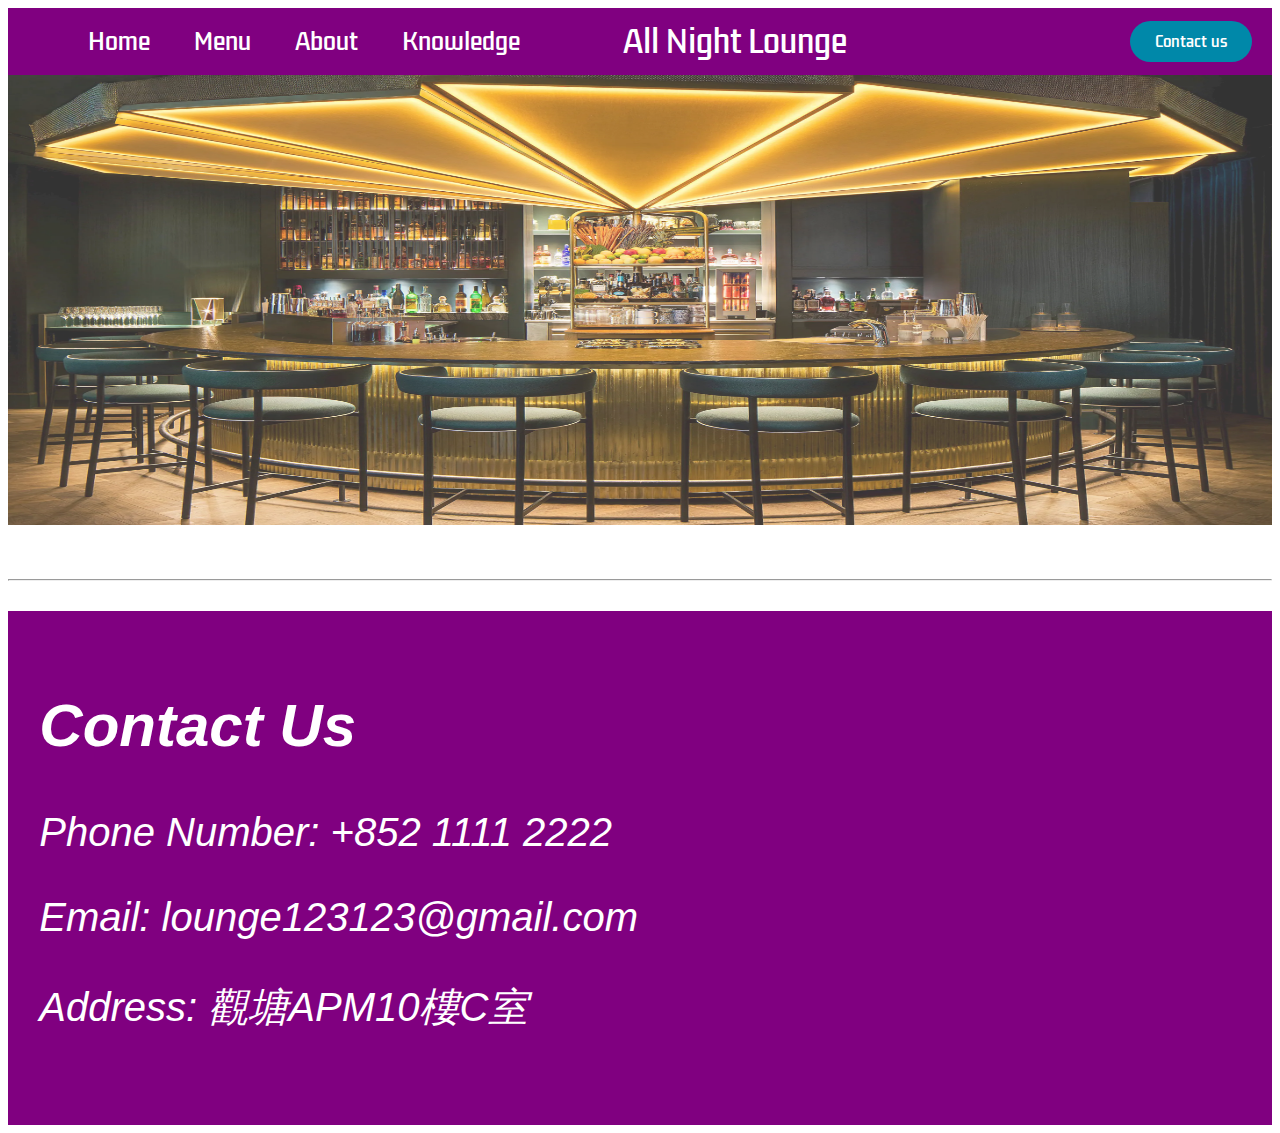
==== About.html @ 904f22da "menu page testing" ====
<!DOCTYPE html>
<html lang="en">
  <head>
    <meta charset="UTF-8" />
    <meta http-equiv="X-UA-Compatible" content="IE=edge" />
    <meta name="viewport" content="width=device-width, initial-scale=1.0" />
    <title>All night lounge</title>
    <link rel="stylesheet" href="style.css" />
  </head>

  <body class="main-layout">
    <!-- Navbar -->
    <header>
      <nav id="ReturnToTop">
        <ul class="nav_link">
          <li><a href="index.html">Home</a></li>
          <li><a href="menu.html">Menu</a></li>
          <li><a href="About.html">About</a></li>
          <li><a href="knowledge.html">Knowledge</a></li>
        </ul>
      </nav>

      <a class="name" href="index.html">All Night Lounge</a>
      <a class="btn" href="#contact"><button>Contact us</button></a>
    </header>
    <!-- Title -->
    <main>
        <button type="button" class="topButton"><a href="#ReturnToTop">Back to top</a></button>
        <div class='jumbotro'>
            <div transform: translate3d(0px, 359.5px, 0px); background: url('lounge.webp'); opacity: 1;>
                <img alt='lounge' id='onepic' src="louge.webp" width="100%" height="100%" />
            </div>
        </div>
    </main>
    <hr class='hr1'>
  </body>
  <!-- Contact Us -->
  <footer class="contactUs">
    <div class="contact" id="contact">
      <div class="contactInfo">
        <h2>Contact Us</h2>
        <p>Phone Number: +852 1111 2222</p>
        <p>Email: lounge123123@gmail.com</p>
        <p>Address: 觀塘APM10樓C室</p>
      </div>
      <div class="map">
        <iframe
          src="https://www.google.com/maps/embed?pb=!1m18!1m12!1m3!1d7382.169802603218!2d114.22345111855562!3d22.3126286170932!2m3!1f0!2f0!3f0!3m2!1i1024!2i768!4f13.1!3m3!1m2!1s0x3404014f93f2b10f%3A0xf5e1a2461194aa9a!2sAPM!5e0!3m2!1szh-TW!2shk!4v1654232585144!5m2!1szh-TW!2shk"
          width="600"
          height="450"
          style="border: 0"
          allowfullscreen=""
          loading="lazy"
          referrerpolicy="no-referrer-when-downgrade"
        ></iframe>
      </div>
    </div>
  </footer>
</html>
---- style.css ----
/* contactUS style */
@import url("https://fonts.googleapis.com/css2?family=Kdam+Thmor+Pro&display=swap");
.contactUs {
  background-color: purple;
}
.contact {
  padding: 30px;
  display: flex;
  justify-content: space-around;
}
.contactInfo {
  font-size: 40px;
  font-family: "Trebuchet MS", "Lucida Sans Unicode", "Lucida Grande",
    "Lucida Sans", Arial, sans-serif;
  font-style: oblique;
  color: white;
}
/* mo */
li,
a,
button {
  font-family: "Kdam Thmor Pro", sans-serif;
  font-size: larger;
  color: white;
  text-decoration: none;
}
header {
  display: flex;
  justify-content: space-between;
  align-items: center;
  background-color: purple;
  padding: 0 20px;
}
.nav_link {
  list-style: none;
}
.nav_link li {
  display: inline-block;
  padding: 0px 20px;
}
.nav_link li a {
  transition: all 0.3s ease 0s;
}
.nav_link li a:hover {
  color: green;
}
button {
  padding: 9px 25px;
  background-color: rgba(0, 136, 169, 1);
  border: none;
  border-radius: 50px;
  font-size: 15px;
  cursor: pointer;

  transition: all 0.3s ease 0s;
}
button:hover {
  background-color: rgba(0, 136, 169, 0.8);
}
.name {
  font-size: 30px;
  margin-right: 200px;
}
.name:hover {
  color: green;
}
#onepic {
  opacity: 0.8;
  height: 450px;
}
#twopic {
  width: 700px;
  height: 500px;
}
.collection {
  text-align: center;
  font-family: "Kdam Thmor Pro", sans-serif;
  font-size: 50px;
}
.hr1 {
  margin-top: 50px;
  margin-bottom: 30px;
}
.hr2 {
  margin-top: 30px;
}
.intro {
  display: flex;
  justify-content: space-between;
  align-items: center;
}
.intro p {
  margin: 70px;
  line-height: 3em;
  font-weight: 100px;
  font-size: 15px;
}
.key {
  font-size: 50px;
  font-weight: 200px;
}
.btn2 {
  position: absolute;
  right: 350px;
  top: 1050px;
}
.topButton {
  position: fixed;
  top: 880px;
  left: 1750px;
}
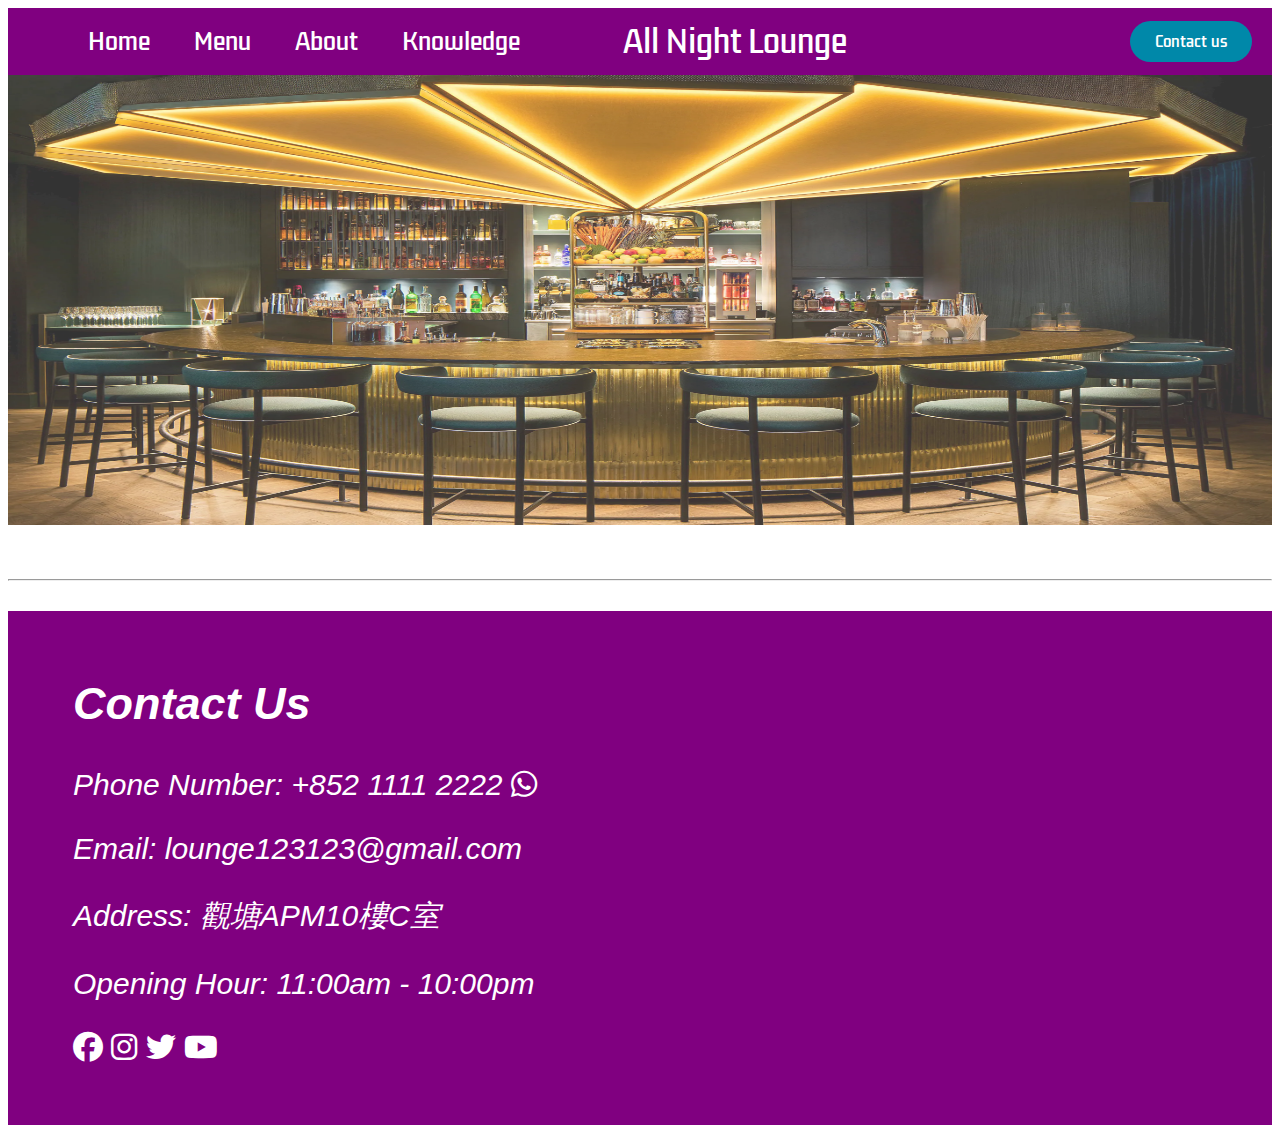
==== commit 67c0e52c: "font anwsome" ====
--- a/About.html
+++ b/About.html
@@ -6,6 +6,8 @@
     <meta name="viewport" content="width=device-width, initial-scale=1.0" />
     <title>All night lounge</title>
     <link rel="stylesheet" href="style.css" />
+    <link rel="stylesheet" 
+href="https://cdnjs.cloudflare.com/ajax/libs/font-awesome/6.1.1/css/all.min.css">
   </head>
 
   <body class="main-layout">
@@ -38,10 +40,15 @@
   <footer class="contactUs">
     <div class="contact" id="contact">
       <div class="contactInfo">
-        <h2>Contact Us</h2>
-        <p>Phone Number: +852 1111 2222</p>
-        <p>Email: lounge123123@gmail.com</p>
-        <p>Address: 觀塘APM10樓C室</p>
+            <h2>Contact Us</h2>
+            <p>Phone Number: +852 1111 2222 <i class="fa-brands fa-whatsapp"></i></p>
+            <p>Email: lounge123123@gmail.com</p>
+            <p>Address: 觀塘APM10樓C室</p>
+            <p>Opening Hour: 11:00am - 10:00pm</p>
+            <i class="fa-brands fa-facebook"></i>
+            <i class="fa-brands fa-instagram"></i>
+            <i class="fa-brands fa-twitter"></i>
+            <i class="fa-brands fa-youtube"></i>
       </div>
       <div class="map">
         <iframe
--- a/style.css
+++ b/style.css
@@ -9,7 +9,7 @@
   justify-content: space-around;
 }
 .contactInfo {
-  font-size: 40px;
+  font-size: 30px;
   font-family: "Trebuchet MS", "Lucida Sans Unicode", "Lucida Grande",
     "Lucida Sans", Arial, sans-serif;
   font-style: oblique;
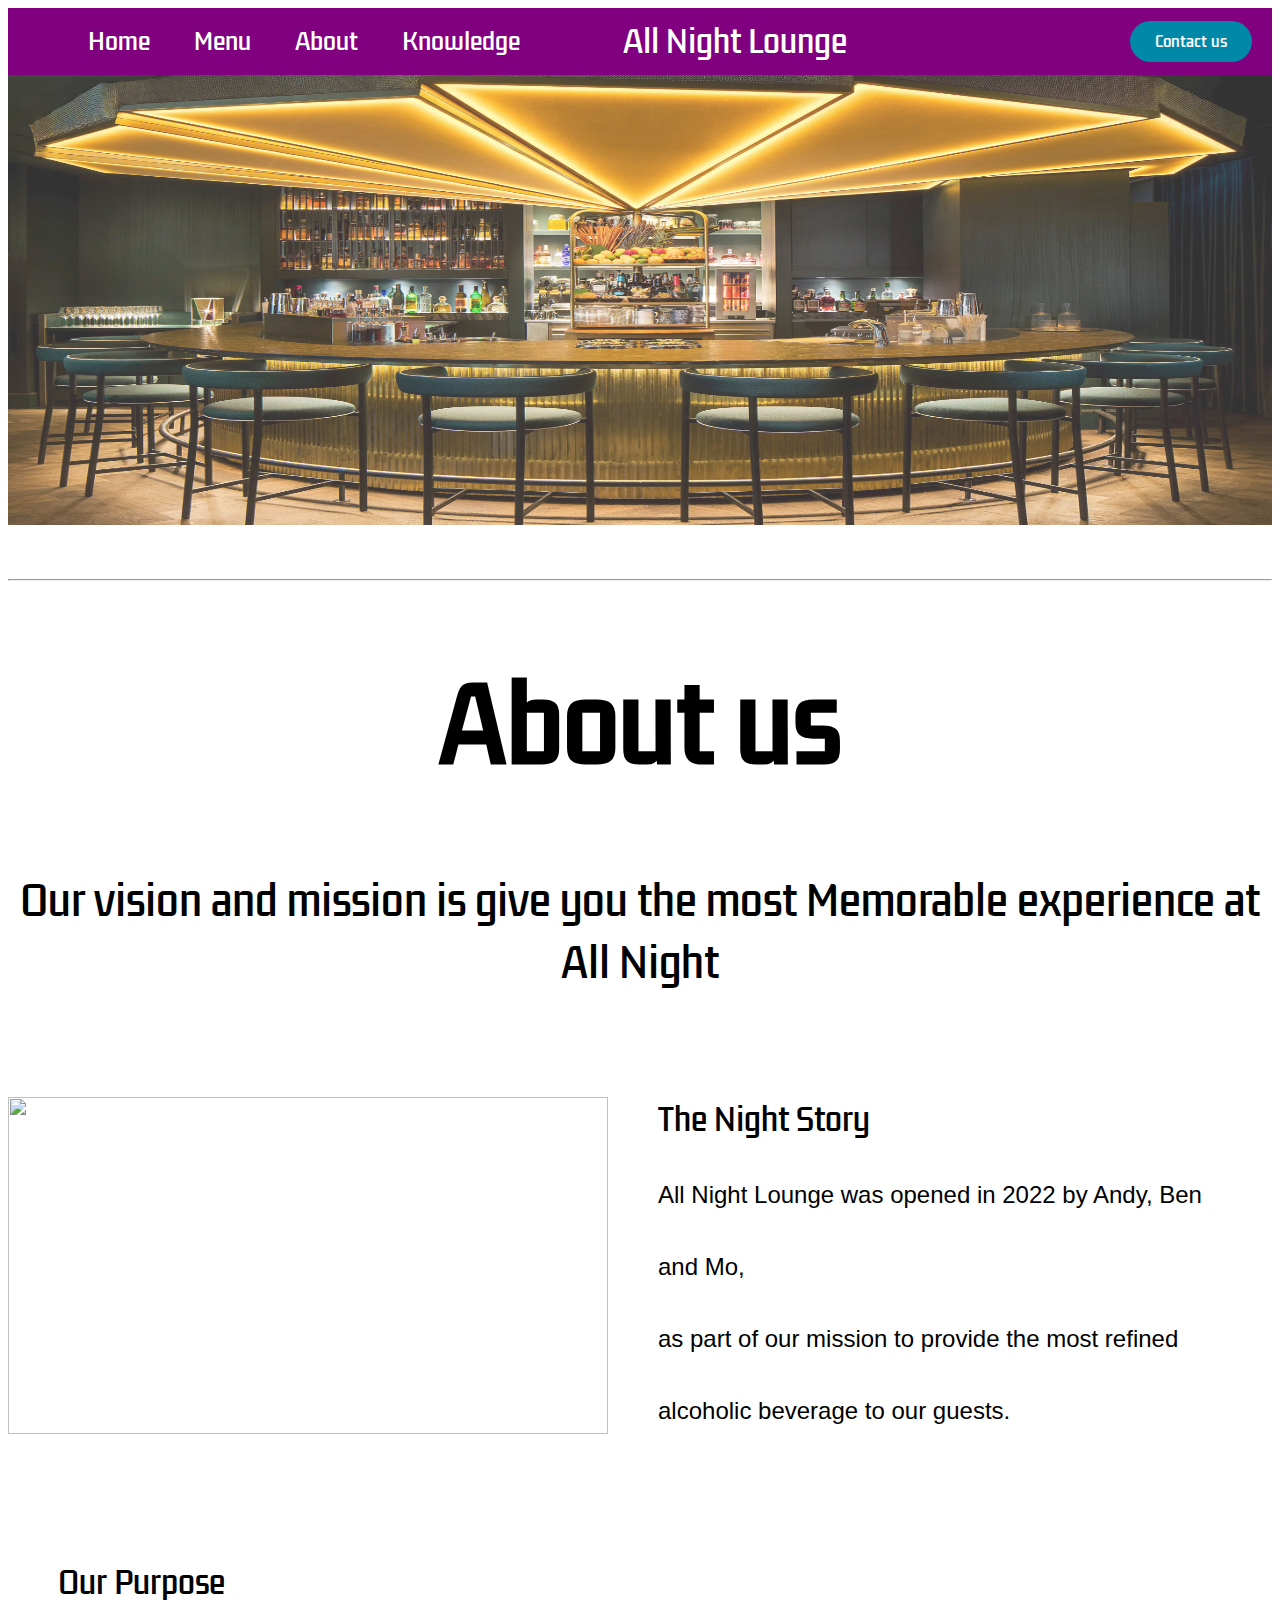
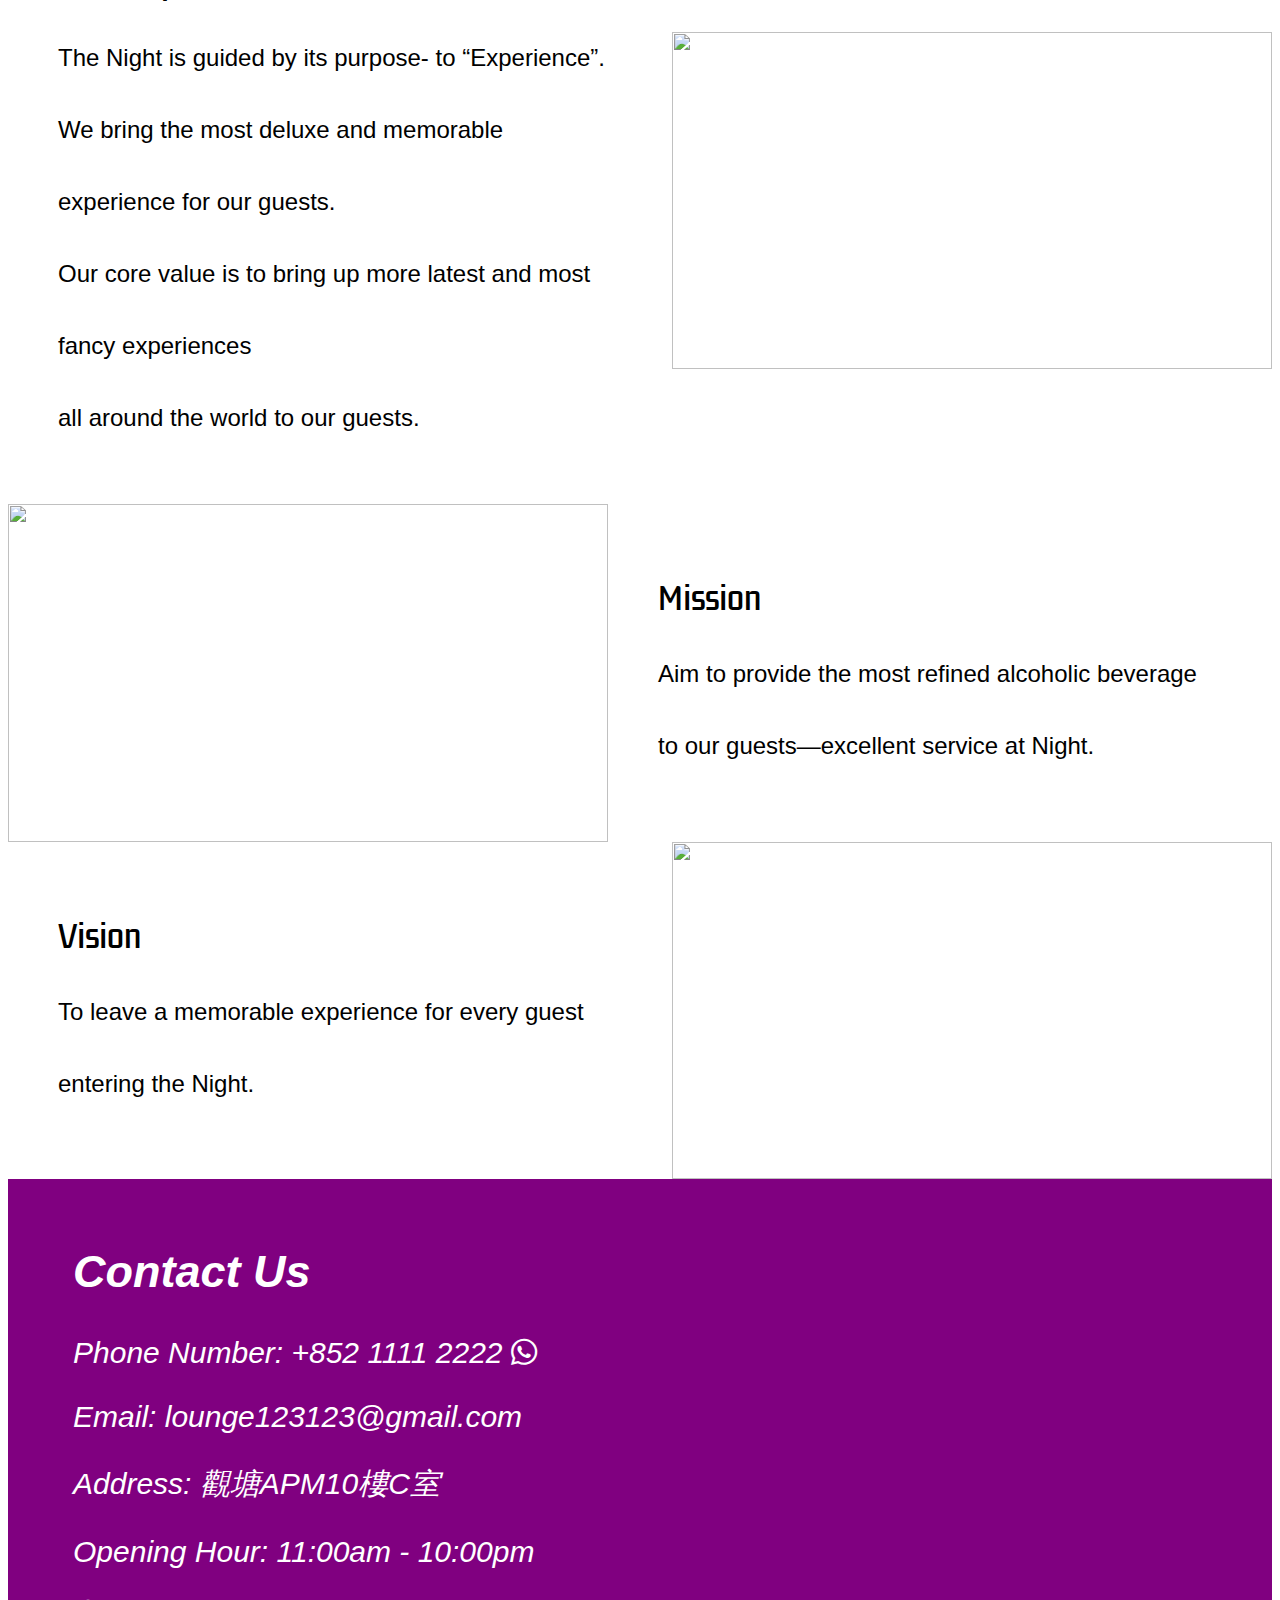
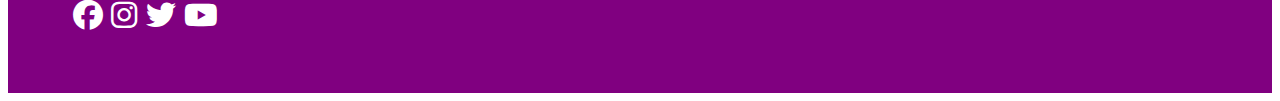
==== commit ee1e185d: "add about us" ====
--- a/About.html
+++ b/About.html
@@ -35,6 +35,59 @@
         </div>
     </main>
     <hr class='hr1'>
+    
+      <!--Content-->
+    <section class="about-us">
+    <h1>About us</h1>
+    <p class="about-us-mv">Our vision and mission is give you the most Memorable experience at All Night</p>
+    </section>
+
+    <section> 
+        <article id="night-story">
+            <div class="night-story">
+            <img src="https://cdn1.epicgames.com/ue/product/Screenshot/Layer%2014-1920x1080-0789cd58ac2988f913bd65b7cb040ffe.png?resize=1&w=1920" width="600" height="337.5">
+            <p><span class="about-subtitle">The Night Story</span>
+            <br/>
+            All Night Lounge was opened in 2022 by Andy, Ben and Mo,
+            <br/>
+            as part of our mission to provide the most refined alcoholic beverage to our guests.</p>
+            </div> 
+        </article>
+
+        <article id="purpose">
+            <div class="purpose">
+            <p><span class="about-subtitle">Our Purpose</span>
+            <br/>
+            The Night is guided by its purpose- to “Experience”.
+            <br/>
+            We bring the most deluxe and memorable experience for our guests.
+            <br/>
+            Our core value is to bring up more latest and most fancy experiences 
+            <br/>
+            all around the world to our guests.</p>
+            <img src="https://sothebys-md.brightspotcdn.com/97/98/e2e3ec9e448eadcf7cbf948dd496/001n10745-xxxxx.jpg" width="600" height="337.5">
+            </div>
+        </article>
+
+        <article id="mission">
+            <div class="mission">
+            <img src="https://media.timeout.com/images/105773273/image.jpg" width="600" height="337.5">
+            <p><span class="about-subtitle">Mission</span>
+            <br/>
+            Aim to provide the most refined alcoholic beverage to our guests—excellent service at Night.</p>
+            </div>
+        </article>
+
+        <article id="vision">
+            <div class="vision">
+            <p><span class="about-subtitle">Vision</span>
+              <br/>
+            To leave a memorable experience for every guest entering the Night.</p>
+            <img src="https://static.thehoneycombers.com/wp-content/uploads/sites/6/2020/06/fine-dining-restaurants-in-Hong-Kong.jpg" width="600" height="337.5">
+            </div>
+        </article>
+    </section>
+
   </body>
   <!-- Contact Us -->
   <footer class="contactUs">
--- a/style.css
+++ b/style.css
@@ -15,7 +15,8 @@
   font-style: oblique;
   color: white;
 }
-/* mo */
+
+/* Nav Bars*/
 li,
 a,
 button {
@@ -68,6 +69,9 @@
   opacity: 0.8;
   height: 450px;
 }
+
+
+/*Intro*/
 #twopic {
   width: 700px;
   height: 500px;
@@ -110,3 +114,191 @@
   left: 1750px;
 }
 
+/*Menu Page*/
+.menutitle {
+  text-align: center;
+  font-family: "Kdam Thmor Pro", sans-serif;
+  font-size: 50px;
+}
+
+#champagne1 {
+  margin-left: 200px;
+  line-height: 2.5em;
+}
+#redwine {
+  margin-left: 200px;
+  margin-top:100px;
+  line-height: 2.5em;
+}
+#redwine {
+  margin-left: 200px;
+  margin-top:100px;
+  line-height: 2.5em;
+}
+#whitewine {
+  margin-left: 200px;
+  margin-top:100px;
+  line-height: 2.5em;
+}
+
+#whisky2 {
+  margin-left: 200px;
+  margin-top:100px;
+  line-height: 2.5em;
+}
+#submit1 {
+  text-align: center;
+  margin-top: 80px;
+  margin-bottom: 80px; 
+}
+#submit2 {
+  background-color: rgba(0, 136, 169, 1);
+  border: none;
+  border-radius: 50px;
+  font-size: 15px;
+  cursor: pointer;
+  color: white;
+  font-size: xx-large;
+}
+
+#submit2:hover {
+  background-color: rgba(0, 136, 169, 0.8);
+}
+td { 
+  padding: 1em; 
+  padding-right: 5em; 
+} 
+
+/* knowledge content style */
+.knowledge {
+  text-align: center;
+  font-family: "Kdam Thmor Pro", sans-serif;
+  font-size: 50px;
+}
+.subtitle {
+  text-align: left;
+  font-family: "Kdam Thmor Pro", sans-serif;
+  font-size: 30px;
+  margin-top: 80px;
+  margin-bottom: 20px;
+}
+.champagne {
+  display: flex;
+  justify-content: space-between;
+  align-items: center;
+}
+.champagne p {
+  margin: 70px;
+  line-height: 3em;
+  font-weight: 100px;
+  font-size: 24px;
+  font-family: "Trebuchet MS", "Lucida Sans Unicode", "Lucida Grande",
+  "Lucida Sans", Arial, sans-serif;
+}
+.redwine {
+  display: flex;
+  justify-content: space-between;
+  align-items: center;
+}
+.redwine p {
+  margin: 70px;
+  line-height: 3em;
+  font-weight: 100px;
+  font-size: 24px;
+  font-family: "Trebuchet MS", "Lucida Sans Unicode", "Lucida Grande",
+  "Lucida Sans", Arial, sans-serif;
+}
+.whitewine {
+  display: flex;
+  justify-content: space-between;
+  align-items: center;
+}
+.whitewine p {
+  margin: 70px;
+  line-height: 3em;
+  font-weight: 100px;
+  font-size: 24px;
+  font-family: "Trebuchet MS", "Lucida Sans Unicode", "Lucida Grande",
+  "Lucida Sans", Arial, sans-serif;
+}
+.whisky {
+  display: flex;
+  justify-content: space-between;
+  align-items: center;
+}
+.whisky p {
+  margin: 70px;
+  line-height: 3em;
+  font-weight: 100px;
+  font-size: 24px;
+  font-family: "Trebuchet MS", "Lucida Sans Unicode", "Lucida Grande",
+  "Lucida Sans", Arial, sans-serif;
+}
+
+/* About style */
+.about-us {
+  text-align: center;
+  font-family: "Kdam Thmor Pro", sans-serif;
+  font-size: 50px;
+}
+.about-us-mv {
+ text-align: center;
+  font-family: "Kdam Thmor Pro", sans-serif;
+  font-size: 40px; 
+}  
+.about-subtitle {
+  text-align: left;
+  font-family: "Kdam Thmor Pro", sans-serif;
+  font-size: 30px;
+}
+.night-story {
+  display: flex;
+  justify-content: space-around;
+  align-items: center;
+}
+.night-story p {
+  margin: 50px;
+  line-height: 3em;
+  font-weight: 100px;
+  font-size: 24px;
+  font-family: "Trebuchet MS", "Lucida Sans Unicode", "Lucida Grande",
+  "Lucida Sans", Arial, sans-serif;
+}
+.purpose {
+  display: flex;
+  justify-content: space-around;
+  align-items: center;
+}
+.purpose p {
+  margin: 50px;
+  line-height: 3em;
+  font-weight: 100px;
+  font-size: 24px;
+  font-family: "Trebuchet MS", "Lucida Sans Unicode", "Lucida Grande",
+  "Lucida Sans", Arial, sans-serif;
+}
+.mission {
+  display: flex;
+  justify-content: space-around;
+  align-items: center;
+}
+.mission p {
+  margin: 50px;
+  line-height: 3em;
+  font-weight: 100px;
+  font-size: 24px;
+  font-family: "Trebuchet MS", "Lucida Sans Unicode", "Lucida Grande",
+  "Lucida Sans", Arial, sans-serif;
+}
+.vision {
+  display: flex;
+  justify-content: space-around;
+  align-items: center;
+}
+.vision p {
+  margin: 50px;
+  line-height: 3em;
+  font-weight: 100px;
+  font-size: 24px;
+  font-family: "Trebuchet MS", "Lucida Sans Unicode", "Lucida Grande",
+  "Lucida Sans", Arial, sans-serif;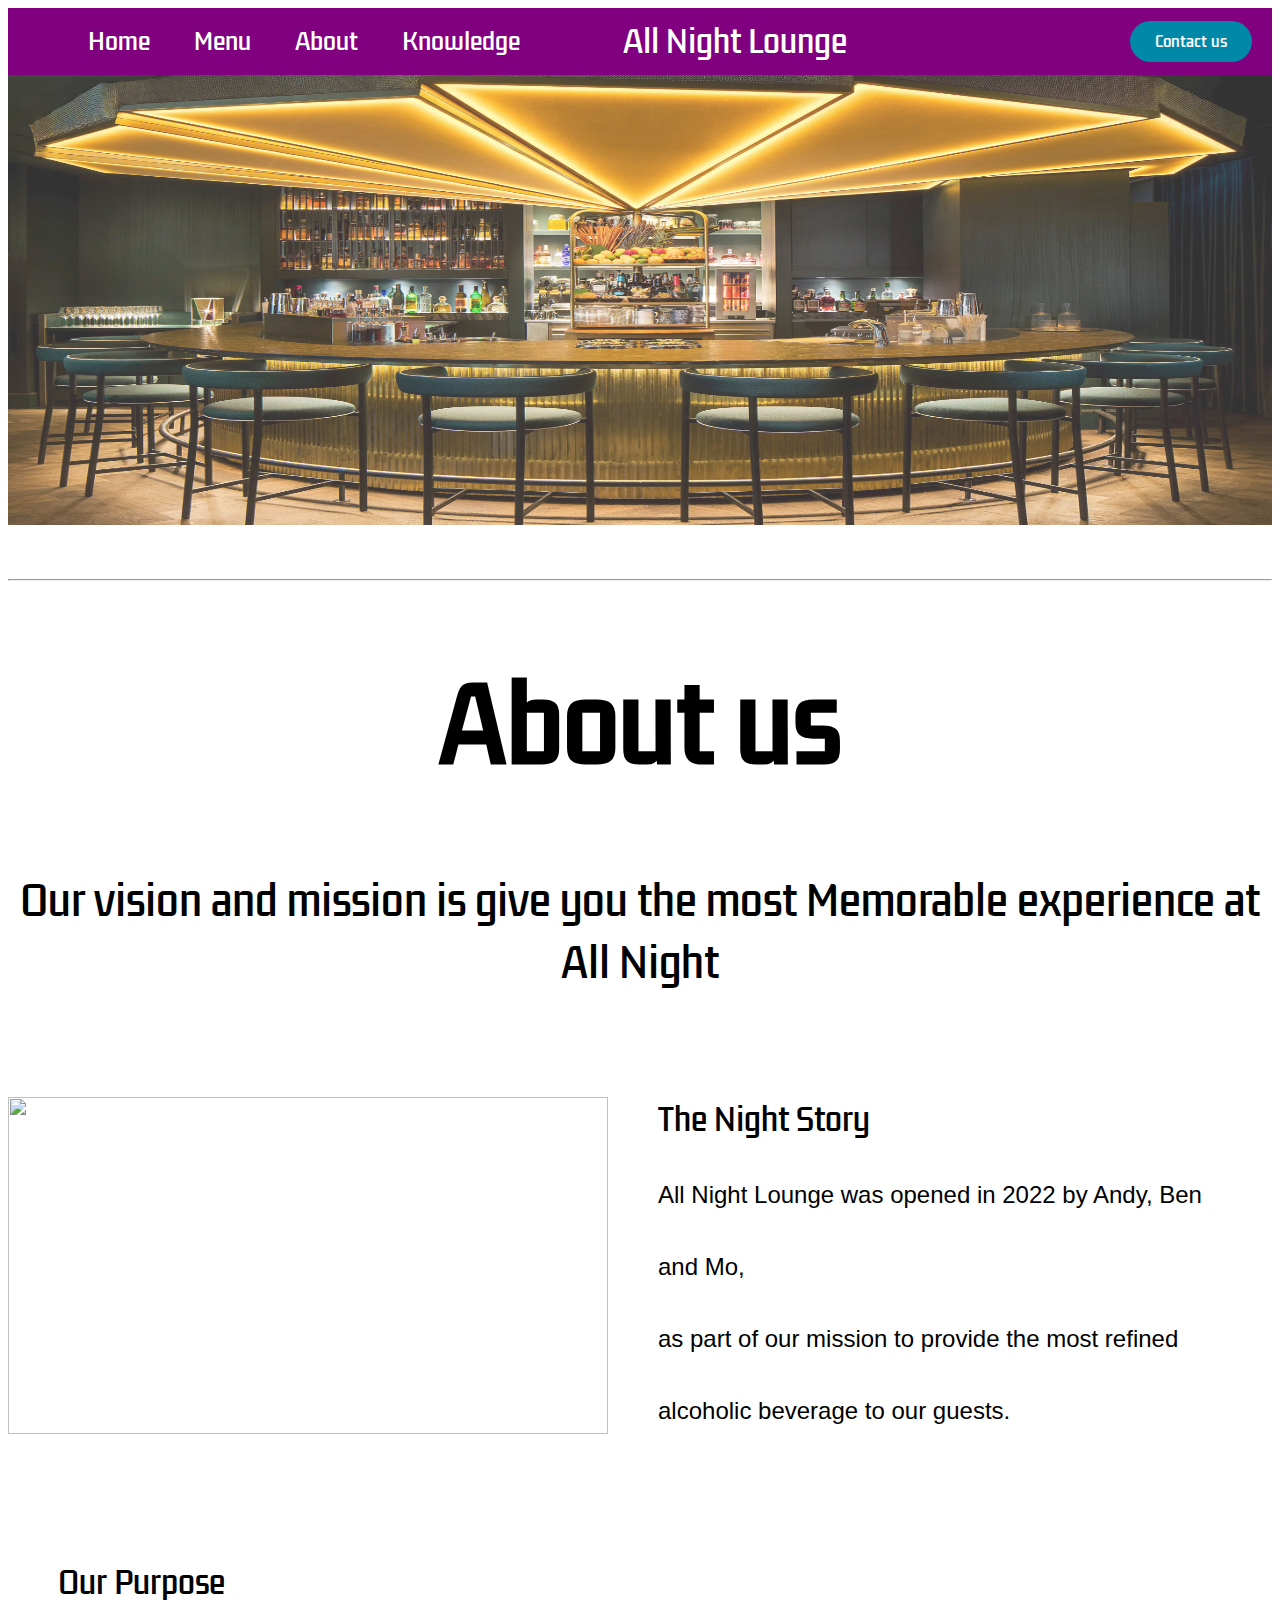
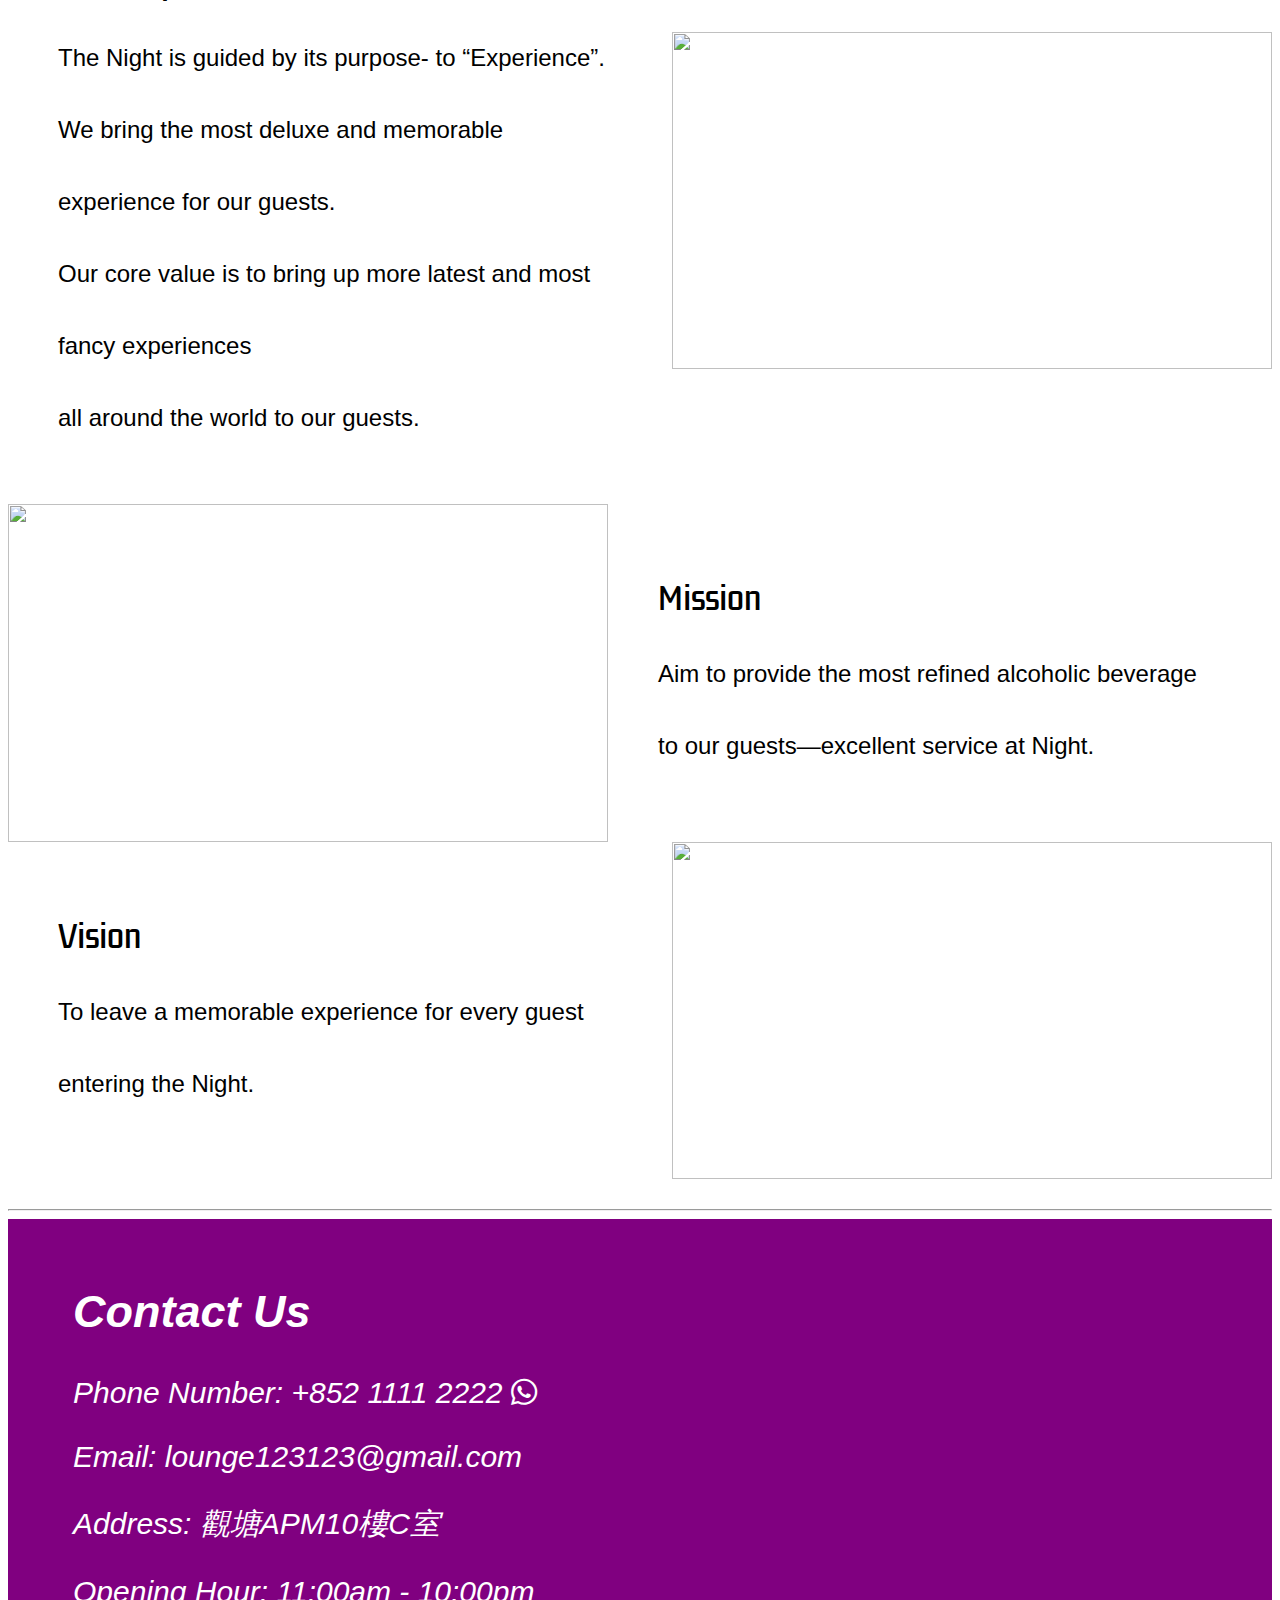
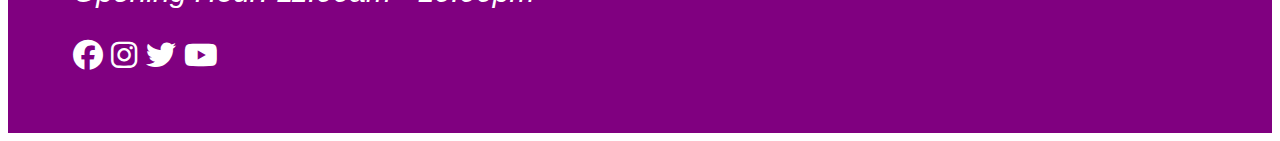
==== commit a7b727e2: "add index" ====
--- a/About.html
+++ b/About.html
@@ -89,6 +89,7 @@
     </section>
 
   </body>
+  <hr class='hr2'>
   <!-- Contact Us -->
   <footer class="contactUs">
     <div class="contact" id="contact">
--- a/style.css
+++ b/style.css
@@ -97,7 +97,9 @@
   margin: 70px;
   line-height: 3em;
   font-weight: 100px;
-  font-size: 15px;
+  font-size: 20px;
+  font-family: "Trebuchet MS", "Lucida Sans Unicode", "Lucida Grande",
+  "Lucida Sans", Arial, sans-serif;
 }
 .key {
   font-size: 50px;
@@ -112,6 +114,80 @@
   position: fixed;
   top: 880px;
   left: 1750px;
+}
+
+/* index main context style */
+.subtitle-index {
+  text-align: left;
+  font-family: "Kdam Thmor Pro", sans-serif;
+  font-size: 30px;
+  margin-top: 80px;
+  margin-bottom: 20px;
+}
+.champagne-index {
+  display: flex;
+  justify-content: flex-start;
+  align-items: center;
+}
+.champagne-index p {
+  margin: 70px;
+  line-height: 3em;
+  font-weight: 100px;
+  font-size: 24px;
+  font-family: "Trebuchet MS", "Lucida Sans Unicode", "Lucida Grande",
+  "Lucida Sans", Arial, sans-serif;
+}
+.burgundy-index {
+  display: flex;
+  justify-content: flex-start;
+  align-items: center;
+}
+.burgundy-index p {
+  margin: 70px;
+  line-height: 3em;
+  font-weight: 100px;
+  font-size: 24px;
+  font-family: "Trebuchet MS", "Lucida Sans Unicode", "Lucida Grande",
+  "Lucida Sans", Arial, sans-serif;
+}
+.bordeaux-index {
+  display: flex;
+  justify-content: flex-start;
+  align-items: center;
+}
+.bordeaux-index p {
+  margin: 70px;
+  line-height: 3em;
+  font-weight: 100px;
+  font-size: 24px;
+  font-family: "Trebuchet MS", "Lucida Sans Unicode", "Lucida Grande",
+  "Lucida Sans", Arial, sans-serif;
+}
+.americiane-index {
+  display: flex;
+  justify-content: flex-start;
+  align-items: center;
+}
+.americiane-index p {
+  margin: 70px;
+  line-height: 3em;
+  font-weight: 100px;
+  font-size: 24px;
+  font-family: "Trebuchet MS", "Lucida Sans Unicode", "Lucida Grande",
+  "Lucida Sans", Arial, sans-serif;
+}
+.macallan-index {
+  display: flex;
+  justify-content: flex-start;
+  align-items: center;
+}
+.macallan-index p {
+  margin: 70px;
+  line-height: 3em;
+  font-weight: 100px;
+  font-size: 24px;
+  font-family: "Trebuchet MS", "Lucida Sans Unicode", "Lucida Grande",
+  "Lucida Sans", Arial, sans-serif;
 }
 
 /*Menu Page*/
@@ -301,4 +377,4 @@
   font-weight: 100px;
   font-size: 24px;
   font-family: "Trebuchet MS", "Lucida Sans Unicode", "Lucida Grande",
-  "Lucida Sans", Arial, sans-serif;+  "Lucida Sans", Arial, sans-serif;
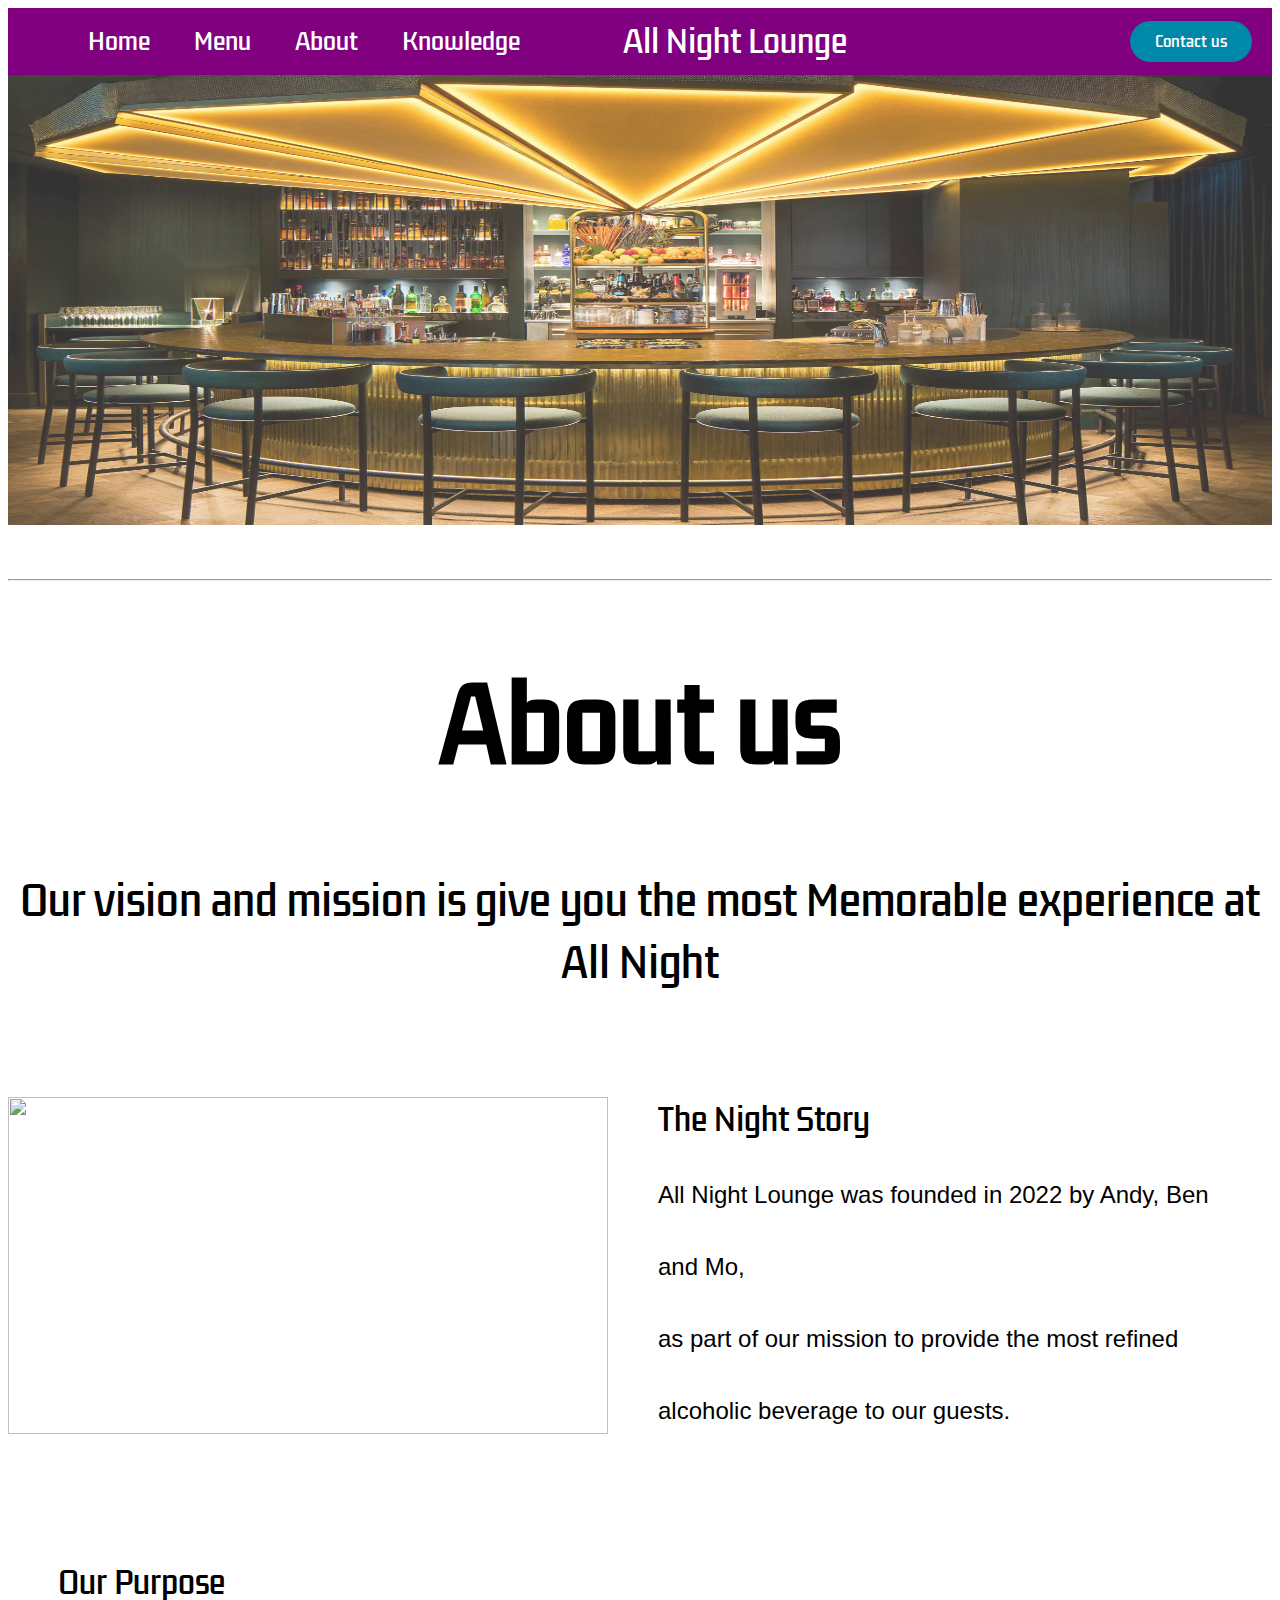
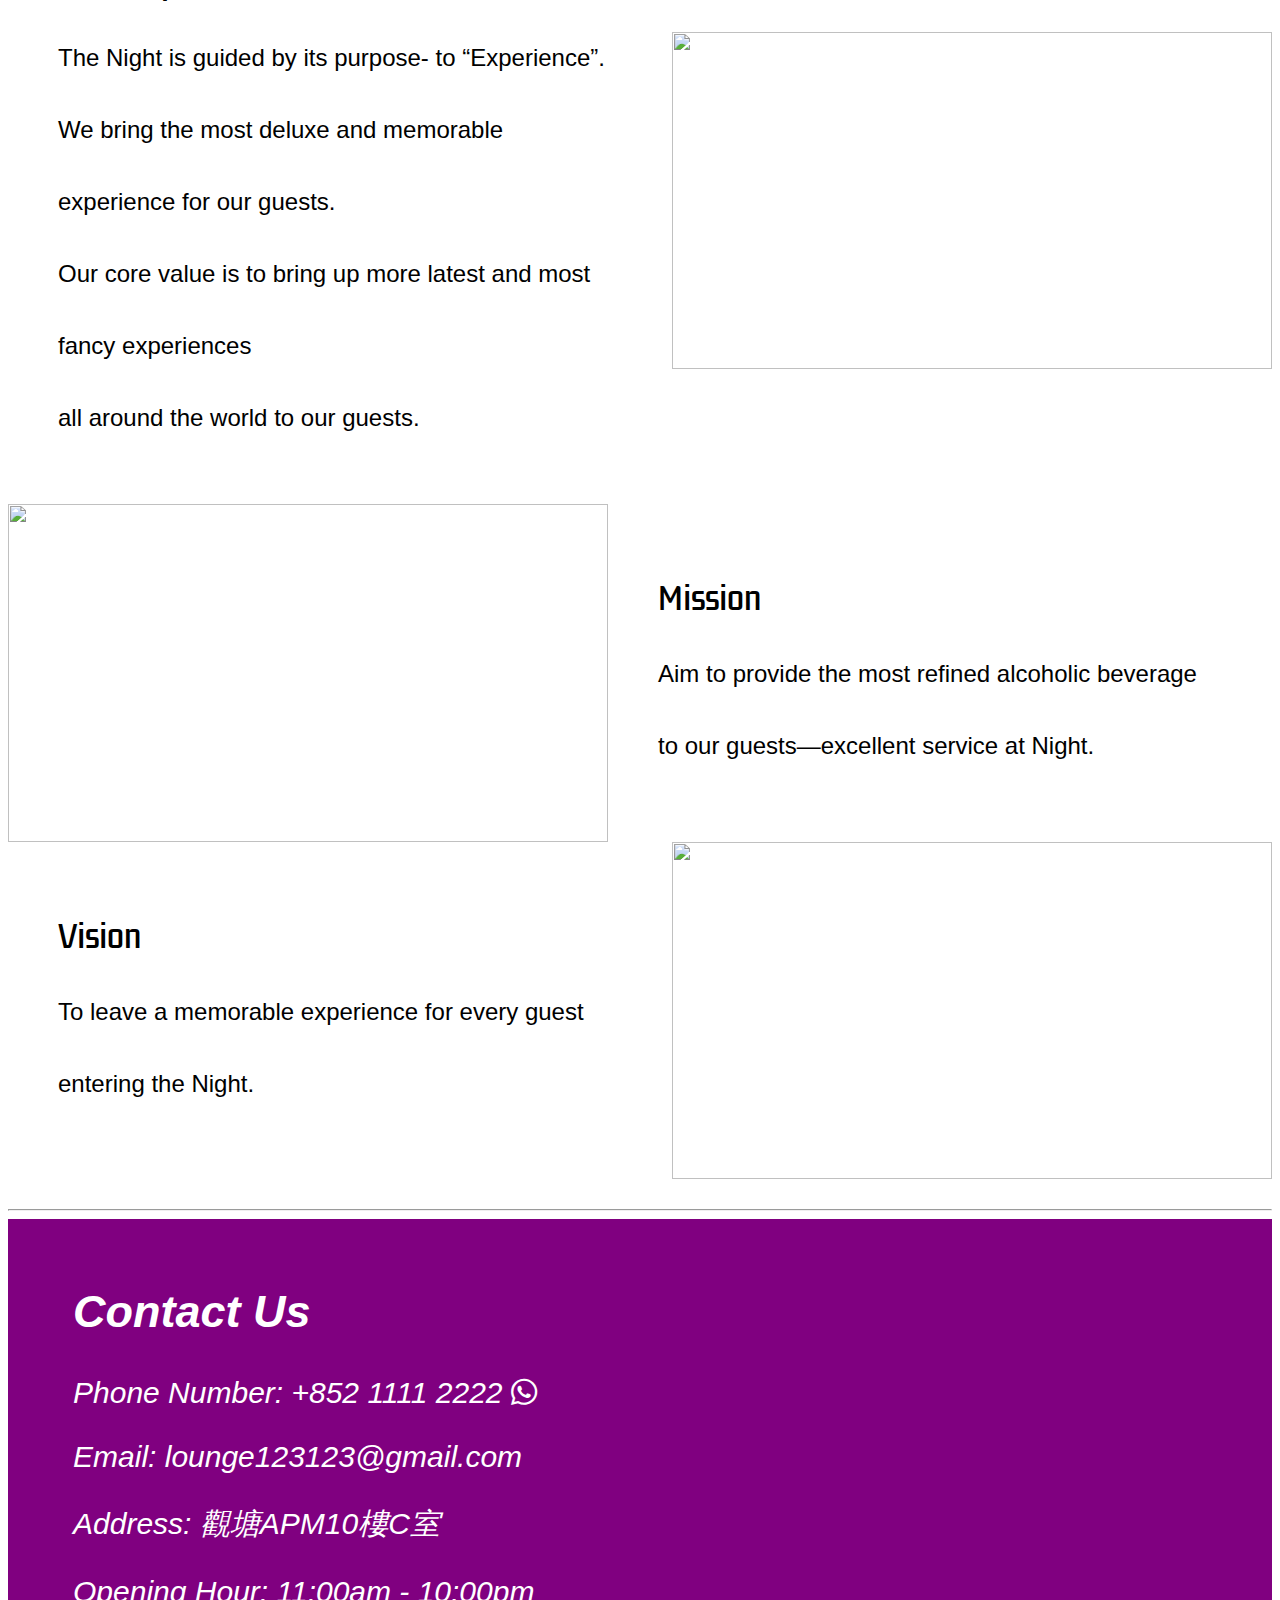
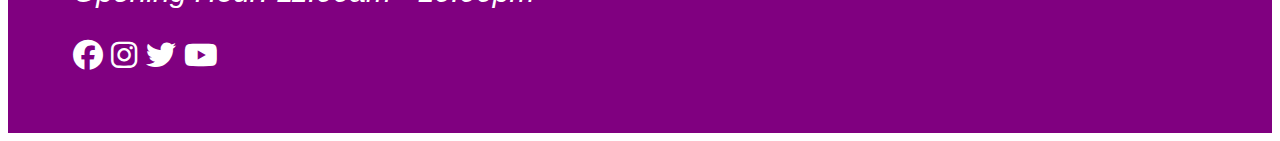
==== commit ab8031cc: "updated about" ====
--- a/About.html
+++ b/About.html
@@ -48,7 +48,7 @@
             <img src="https://cdn1.epicgames.com/ue/product/Screenshot/Layer%2014-1920x1080-0789cd58ac2988f913bd65b7cb040ffe.png?resize=1&w=1920" width="600" height="337.5">
             <p><span class="about-subtitle">The Night Story</span>
             <br/>
-            All Night Lounge was opened in 2022 by Andy, Ben and Mo,
+            All Night Lounge was founded in 2022 by Andy, Ben and Mo,
             <br/>
             as part of our mission to provide the most refined alcoholic beverage to our guests.</p>
             </div> 
--- a/style.css
+++ b/style.css
@@ -377,4 +377,4 @@
   font-weight: 100px;
   font-size: 24px;
   font-family: "Trebuchet MS", "Lucida Sans Unicode", "Lucida Grande",
-  "Lucida Sans", Arial, sans-serif;
+  "Lucida Sans", Arial, sans-serif;}
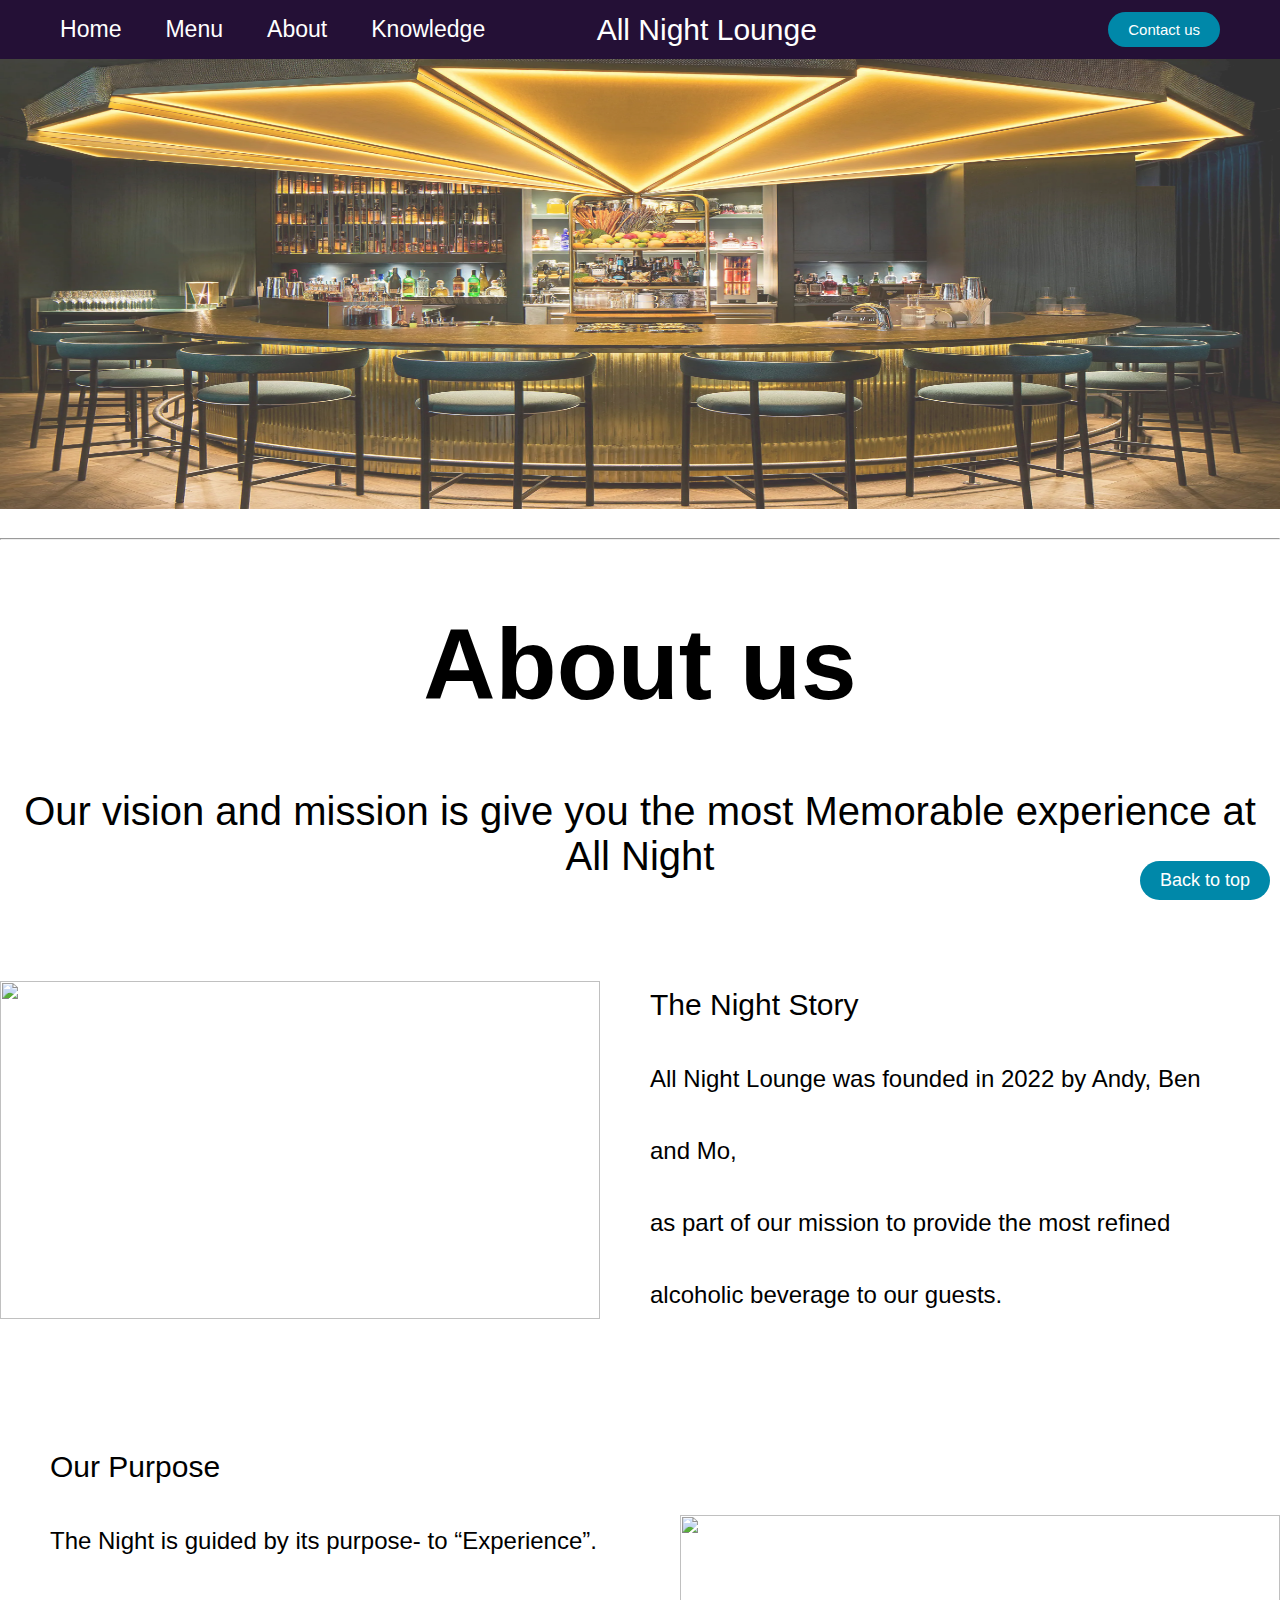
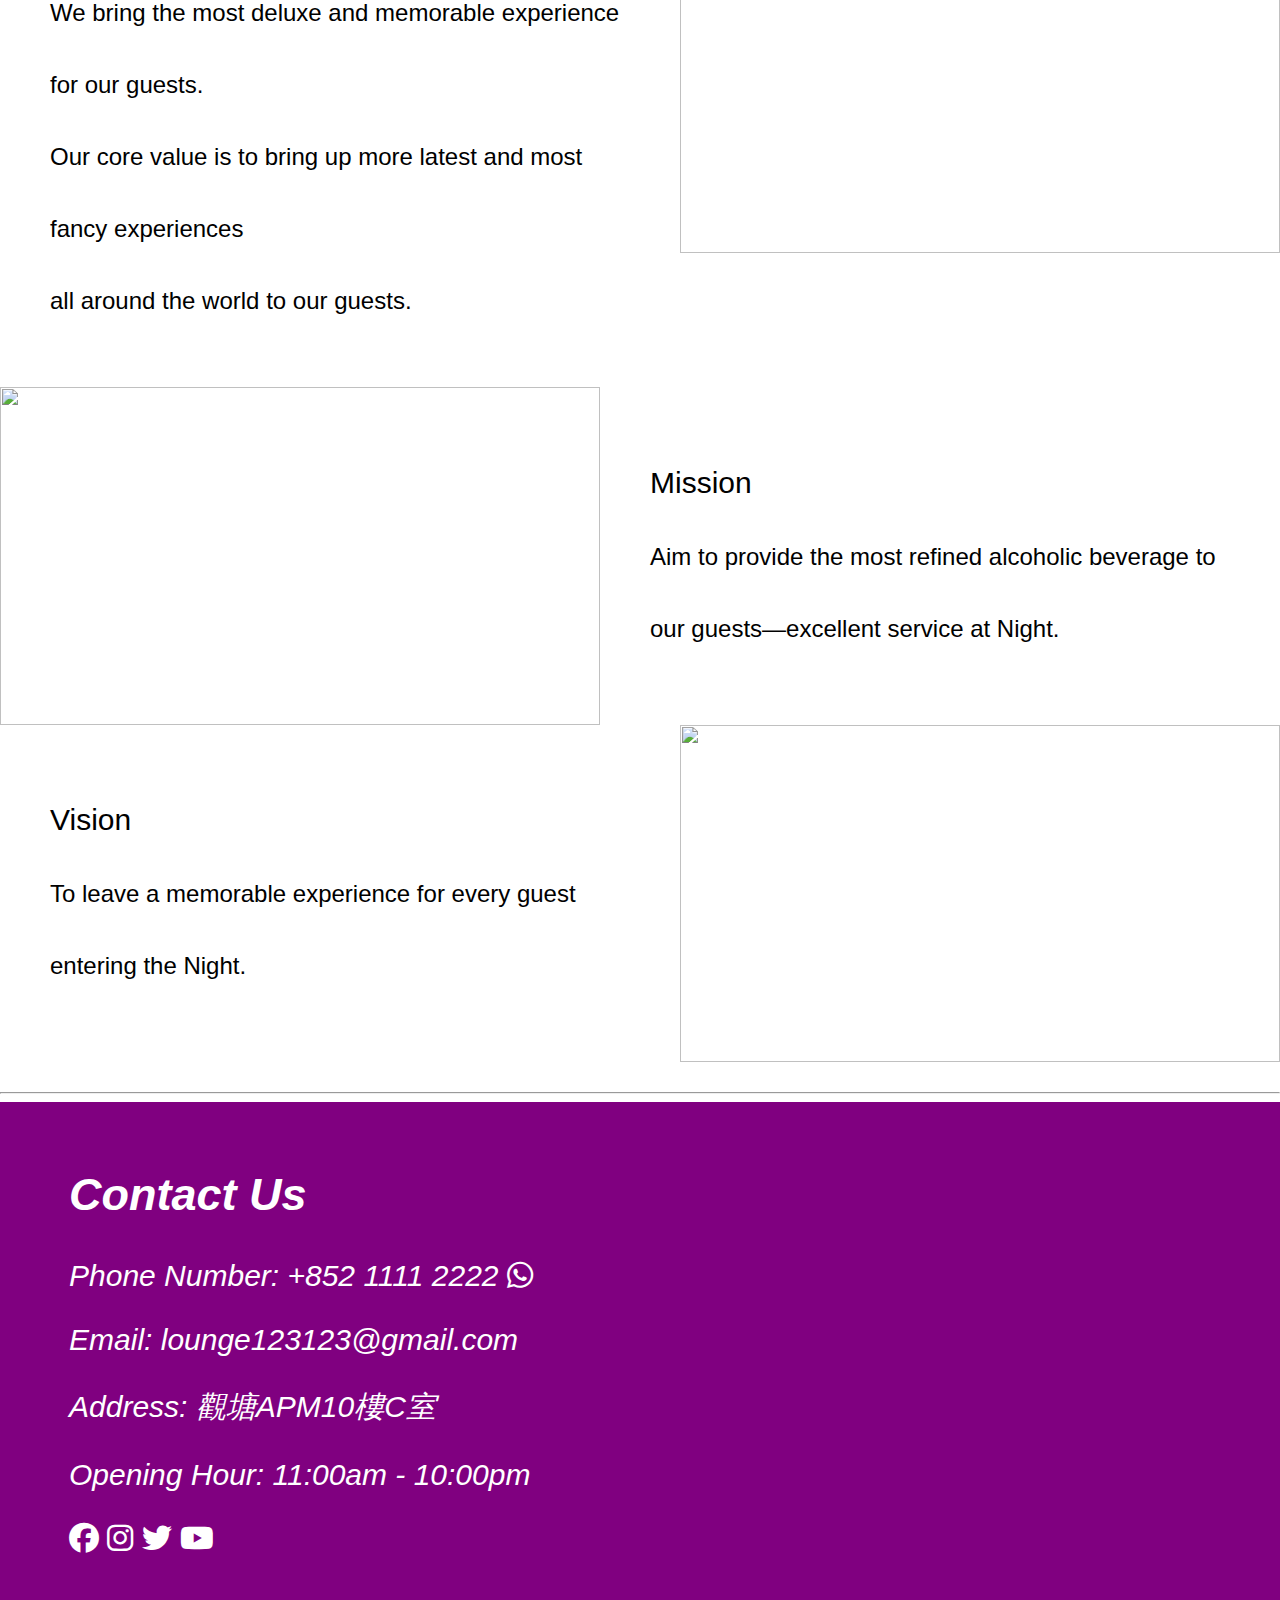
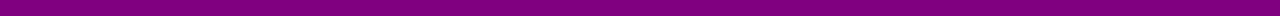
==== commit 52247537: "fix backtotop btn" ====
--- a/About.html
+++ b/About.html
@@ -11,6 +11,7 @@
   </head>
 
   <body class="main-layout">
+    <p id="BackToUp"></p>
     <!-- Navbar -->
     <header>
       <nav id="ReturnToTop">
@@ -27,7 +28,7 @@
     </header>
     <!-- Title -->
     <main>
-        <button type="button" class="topButton"><a href="#ReturnToTop">Back to top</a></button>
+        <button type="button" class="topButton"><a href="#BackToUp">Back to top</a></button>
         <div class='jumbotro'>
             <div transform: translate3d(0px, 359.5px, 0px); background: url('lounge.webp'); opacity: 1;>
                 <img alt='lounge' id='onepic' src="louge.webp" width="100%" height="100%" />
--- a/style.css
+++ b/style.css
@@ -1,3 +1,6 @@
+body {
+  margin: 0;
+}
 /* contactUS style */
 @import url("https://fonts.googleapis.com/css2?family=Kdam+Thmor+Pro&display=swap");
 .contactUs {
@@ -15,6 +18,13 @@
   font-style: oblique;
   color: white;
 }
+.btn {
+  margin-right: 60px;
+}
+#BackToUp {
+  display: hidden;
+  margin: 0;
+}
 
 /* Nav Bars*/
 li,
@@ -29,9 +39,13 @@
   display: flex;
   justify-content: space-between;
   align-items: center;
-  background-color: purple;
-  padding: 0 20px;
-}
+  background-color: rgb(36, 16, 54);
+  padding: 0;
+  z-index: 10;
+  position: fixed;
+  width: 100%;
+}
+
 .nav_link {
   list-style: none;
 }
@@ -43,10 +57,10 @@
   transition: all 0.3s ease 0s;
 }
 .nav_link li a:hover {
-  color: green;
+  color: rgb(242, 250, 7);
 }
 button {
-  padding: 9px 25px;
+  padding: 9px 20px;
   background-color: rgba(0, 136, 169, 1);
   border: none;
   border-radius: 50px;
@@ -63,13 +77,13 @@
   margin-right: 200px;
 }
 .name:hover {
-  color: green;
+  color: rgb(242, 250, 7);
 }
 #onepic {
   opacity: 0.8;
   height: 450px;
-}
-
+  margin-top: 59px;
+}
 
 /*Intro*/
 #twopic {
@@ -82,7 +96,7 @@
   font-size: 50px;
 }
 .hr1 {
-  margin-top: 50px;
+  margin-top: 25px;
   margin-bottom: 30px;
 }
 .hr2 {
@@ -99,7 +113,7 @@
   font-weight: 100px;
   font-size: 20px;
   font-family: "Trebuchet MS", "Lucida Sans Unicode", "Lucida Grande",
-  "Lucida Sans", Arial, sans-serif;
+    "Lucida Sans", Arial, sans-serif;
 }
 .key {
   font-size: 50px;
@@ -112,8 +126,8 @@
 }
 .topButton {
   position: fixed;
-  top: 880px;
-  left: 1750px;
+  bottom: 0px;
+  right: 10px;
 }
 
 /* index main context style */
@@ -135,7 +149,7 @@
   font-weight: 100px;
   font-size: 24px;
   font-family: "Trebuchet MS", "Lucida Sans Unicode", "Lucida Grande",
-  "Lucida Sans", Arial, sans-serif;
+    "Lucida Sans", Arial, sans-serif;
 }
 .burgundy-index {
   display: flex;
@@ -148,7 +162,7 @@
   font-weight: 100px;
   font-size: 24px;
   font-family: "Trebuchet MS", "Lucida Sans Unicode", "Lucida Grande",
-  "Lucida Sans", Arial, sans-serif;
+    "Lucida Sans", Arial, sans-serif;
 }
 .bordeaux-index {
   display: flex;
@@ -161,7 +175,7 @@
   font-weight: 100px;
   font-size: 24px;
   font-family: "Trebuchet MS", "Lucida Sans Unicode", "Lucida Grande",
-  "Lucida Sans", Arial, sans-serif;
+    "Lucida Sans", Arial, sans-serif;
 }
 .americiane-index {
   display: flex;
@@ -174,7 +188,7 @@
   font-weight: 100px;
   font-size: 24px;
   font-family: "Trebuchet MS", "Lucida Sans Unicode", "Lucida Grande",
-  "Lucida Sans", Arial, sans-serif;
+    "Lucida Sans", Arial, sans-serif;
 }
 .macallan-index {
   display: flex;
@@ -187,7 +201,7 @@
   font-weight: 100px;
   font-size: 24px;
   font-family: "Trebuchet MS", "Lucida Sans Unicode", "Lucida Grande",
-  "Lucida Sans", Arial, sans-serif;
+    "Lucida Sans", Arial, sans-serif;
 }
 
 /*Menu Page*/
@@ -203,29 +217,29 @@
 }
 #redwine {
   margin-left: 200px;
-  margin-top:100px;
+  margin-top: 100px;
   line-height: 2.5em;
 }
 #redwine {
   margin-left: 200px;
-  margin-top:100px;
+  margin-top: 100px;
   line-height: 2.5em;
 }
 #whitewine {
   margin-left: 200px;
-  margin-top:100px;
+  margin-top: 100px;
   line-height: 2.5em;
 }
 
 #whisky2 {
   margin-left: 200px;
-  margin-top:100px;
+  margin-top: 100px;
   line-height: 2.5em;
 }
 #submit1 {
   text-align: center;
   margin-top: 80px;
-  margin-bottom: 80px; 
+  margin-bottom: 80px;
 }
 #submit2 {
   background-color: rgba(0, 136, 169, 1);
@@ -240,10 +254,10 @@
 #submit2:hover {
   background-color: rgba(0, 136, 169, 0.8);
 }
-td { 
-  padding: 1em; 
-  padding-right: 5em; 
-} 
+td {
+  padding: 1em;
+  padding-right: 5em;
+}
 
 /* knowledge content style */
 .knowledge {
@@ -269,7 +283,7 @@
   font-weight: 100px;
   font-size: 24px;
   font-family: "Trebuchet MS", "Lucida Sans Unicode", "Lucida Grande",
-  "Lucida Sans", Arial, sans-serif;
+    "Lucida Sans", Arial, sans-serif;
 }
 .redwine {
   display: flex;
@@ -282,7 +296,7 @@
   font-weight: 100px;
   font-size: 24px;
   font-family: "Trebuchet MS", "Lucida Sans Unicode", "Lucida Grande",
-  "Lucida Sans", Arial, sans-serif;
+    "Lucida Sans", Arial, sans-serif;
 }
 .whitewine {
   display: flex;
@@ -295,7 +309,7 @@
   font-weight: 100px;
   font-size: 24px;
   font-family: "Trebuchet MS", "Lucida Sans Unicode", "Lucida Grande",
-  "Lucida Sans", Arial, sans-serif;
+    "Lucida Sans", Arial, sans-serif;
 }
 .whisky {
   display: flex;
@@ -308,7 +322,7 @@
   font-weight: 100px;
   font-size: 24px;
   font-family: "Trebuchet MS", "Lucida Sans Unicode", "Lucida Grande",
-  "Lucida Sans", Arial, sans-serif;
+    "Lucida Sans", Arial, sans-serif;
 }
 
 /* About style */
@@ -318,10 +332,10 @@
   font-size: 50px;
 }
 .about-us-mv {
- text-align: center;
-  font-family: "Kdam Thmor Pro", sans-serif;
-  font-size: 40px; 
-}  
+  text-align: center;
+  font-family: "Kdam Thmor Pro", sans-serif;
+  font-size: 40px;
+}
 .about-subtitle {
   text-align: left;
   font-family: "Kdam Thmor Pro", sans-serif;
@@ -338,7 +352,7 @@
   font-weight: 100px;
   font-size: 24px;
   font-family: "Trebuchet MS", "Lucida Sans Unicode", "Lucida Grande",
-  "Lucida Sans", Arial, sans-serif;
+    "Lucida Sans", Arial, sans-serif;
 }
 .purpose {
   display: flex;
@@ -351,7 +365,7 @@
   font-weight: 100px;
   font-size: 24px;
   font-family: "Trebuchet MS", "Lucida Sans Unicode", "Lucida Grande",
-  "Lucida Sans", Arial, sans-serif;
+    "Lucida Sans", Arial, sans-serif;
 }
 .mission {
   display: flex;
@@ -364,7 +378,7 @@
   font-weight: 100px;
   font-size: 24px;
   font-family: "Trebuchet MS", "Lucida Sans Unicode", "Lucida Grande",
-  "Lucida Sans", Arial, sans-serif;
+    "Lucida Sans", Arial, sans-serif;
 }
 .vision {
   display: flex;
@@ -377,4 +391,5 @@
   font-weight: 100px;
   font-size: 24px;
   font-family: "Trebuchet MS", "Lucida Sans Unicode", "Lucida Grande",
-  "Lucida Sans", Arial, sans-serif;}
+    "Lucida Sans", Arial, sans-serif;
+}
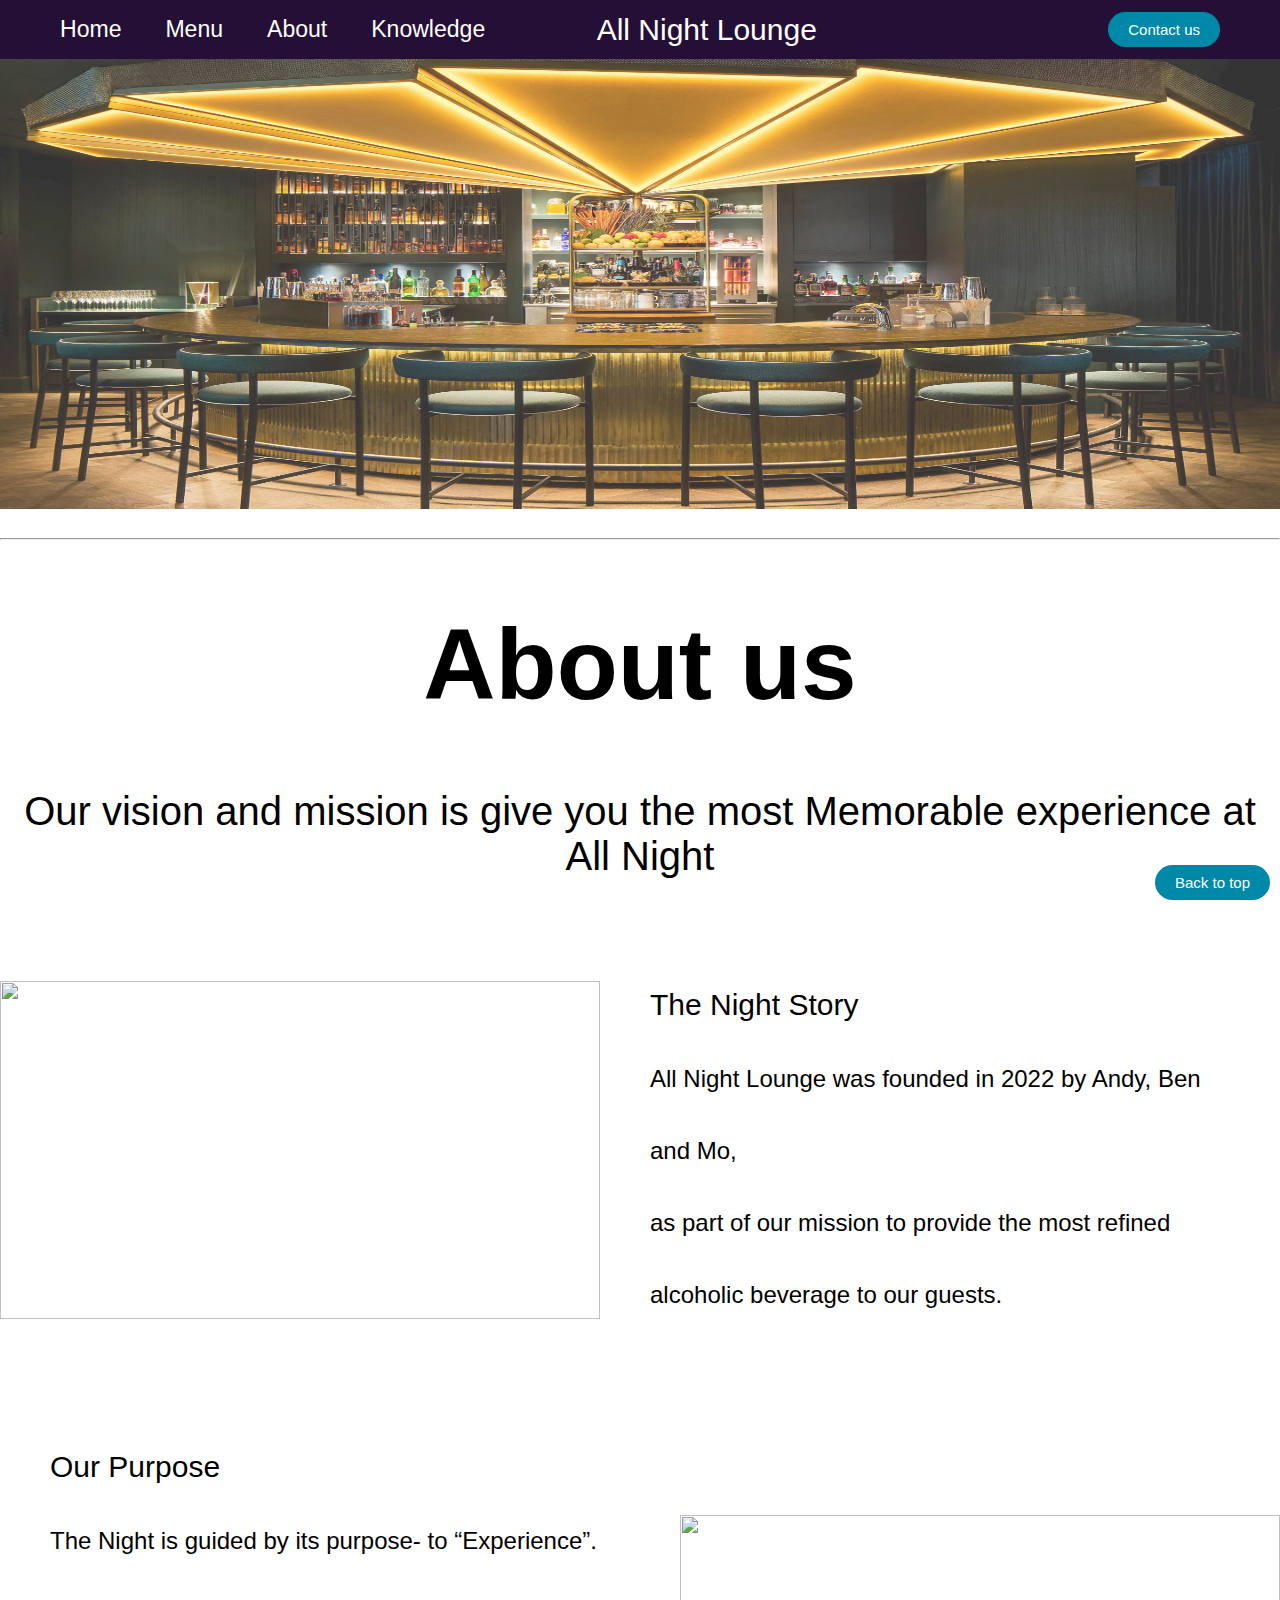
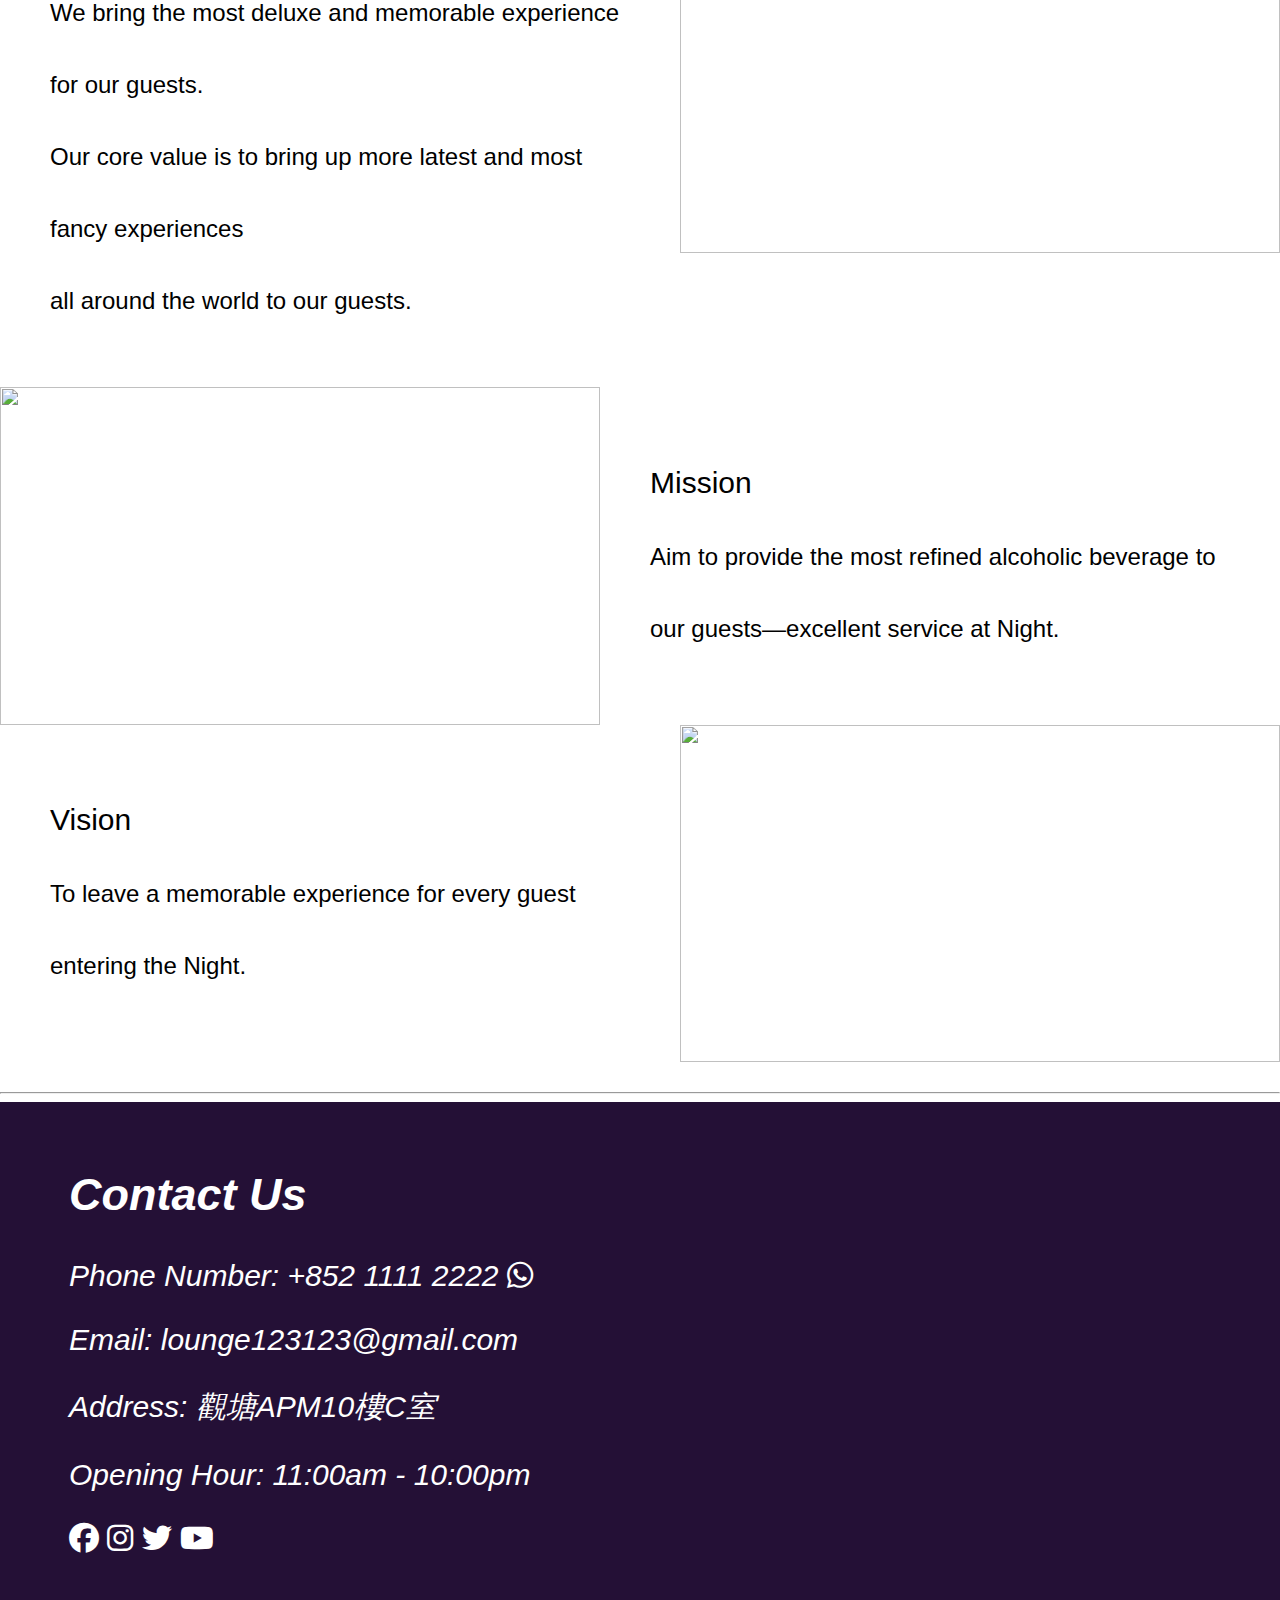
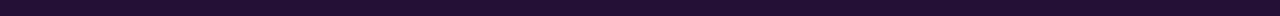
==== commit 7703eaab: "add button hover" ====
--- a/About.html
+++ b/About.html
@@ -28,7 +28,7 @@
     </header>
     <!-- Title -->
     <main>
-        <button type="button" class="topButton"><a href="#BackToUp">Back to top</a></button>
+        <a type="button" class="topButton" href="#BackToUp"><button>Back to top</button></a>
         <div class='jumbotro'>
             <div transform: translate3d(0px, 359.5px, 0px); background: url('lounge.webp'); opacity: 1;>
                 <img alt='lounge' id='onepic' src="louge.webp" width="100%" height="100%" />
--- a/style.css
+++ b/style.css
@@ -4,7 +4,7 @@
 /* contactUS style */
 @import url("https://fonts.googleapis.com/css2?family=Kdam+Thmor+Pro&display=swap");
 .contactUs {
-  background-color: purple;
+  background-color: rgb(36, 16, 54);
 }
 .contact {
   padding: 30px;
@@ -71,6 +71,12 @@
 }
 button:hover {
   background-color: rgba(0, 136, 169, 0.8);
+  color: black;
+}
+.topButton button:hover{
+  color: rgb(19, 212, 154);
+  transition: color 300ms ease-in 30ms;
+
 }
 .name {
   font-size: 30px;
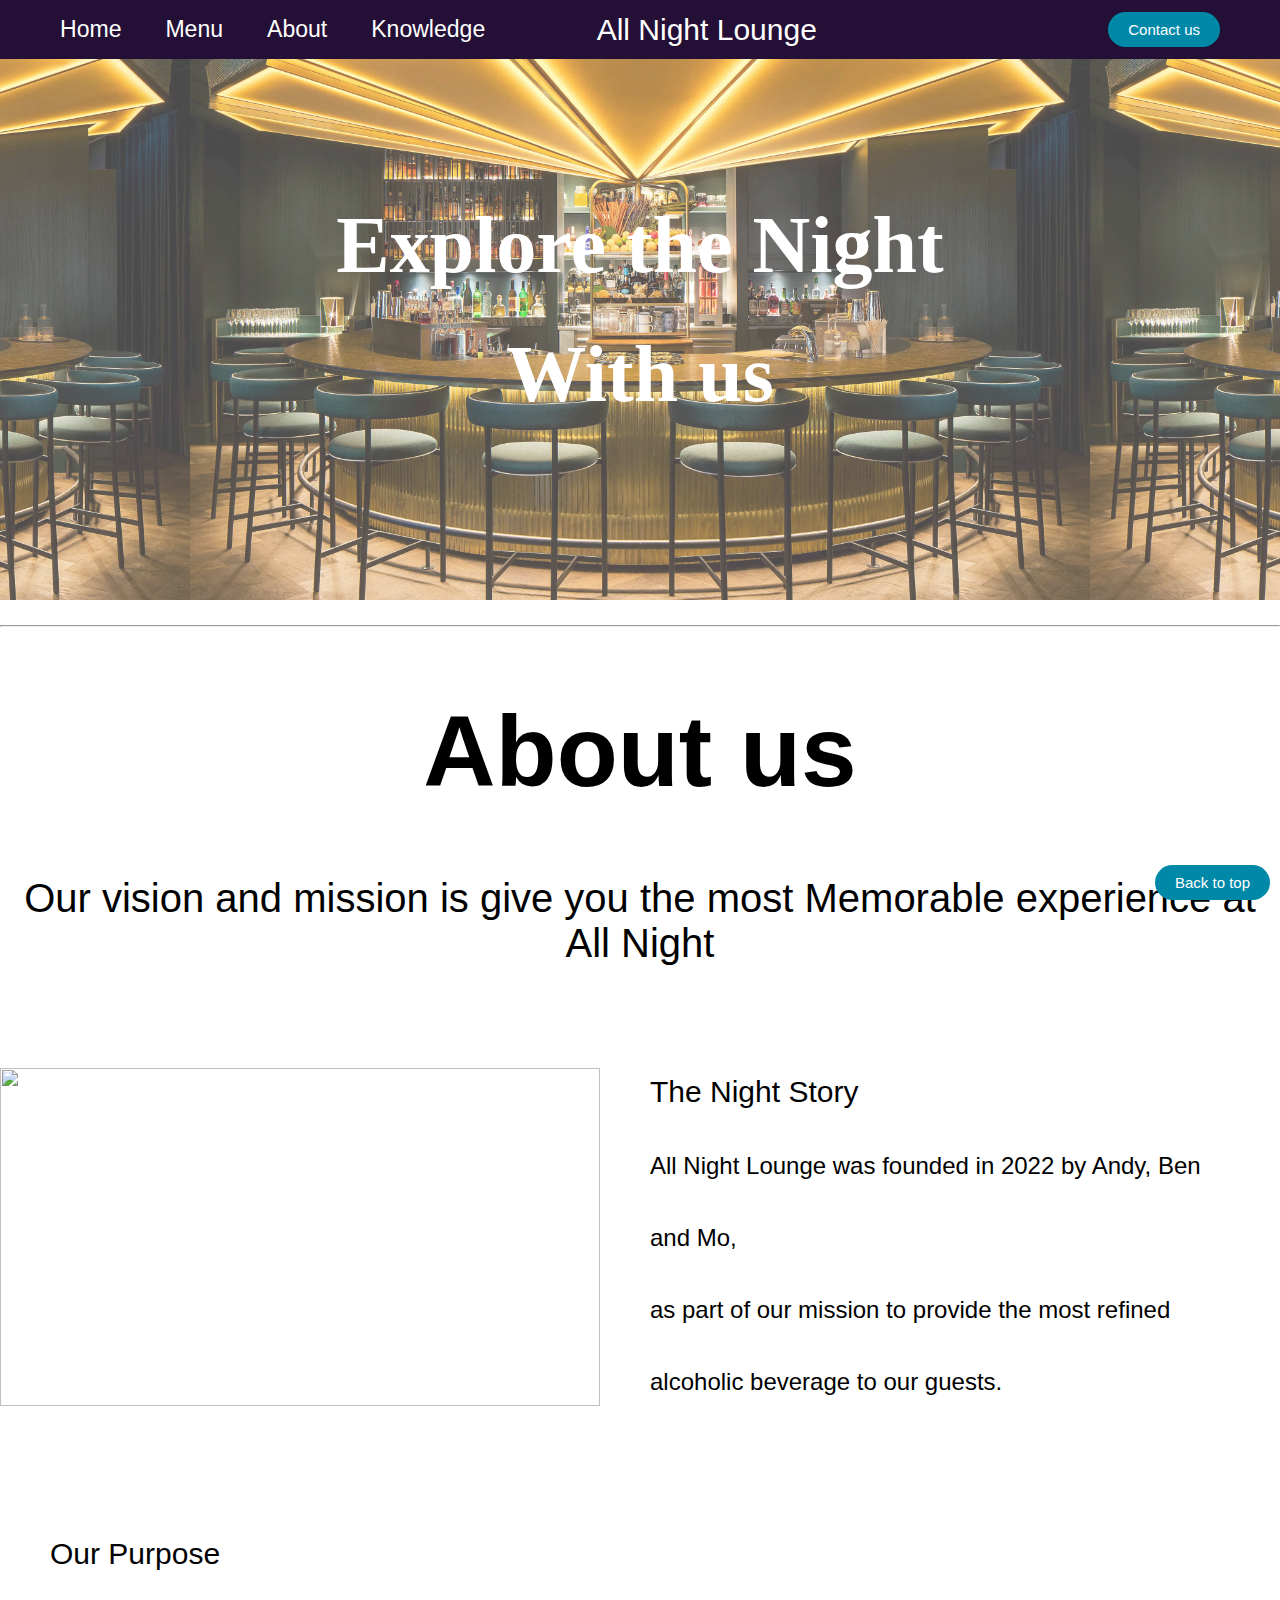
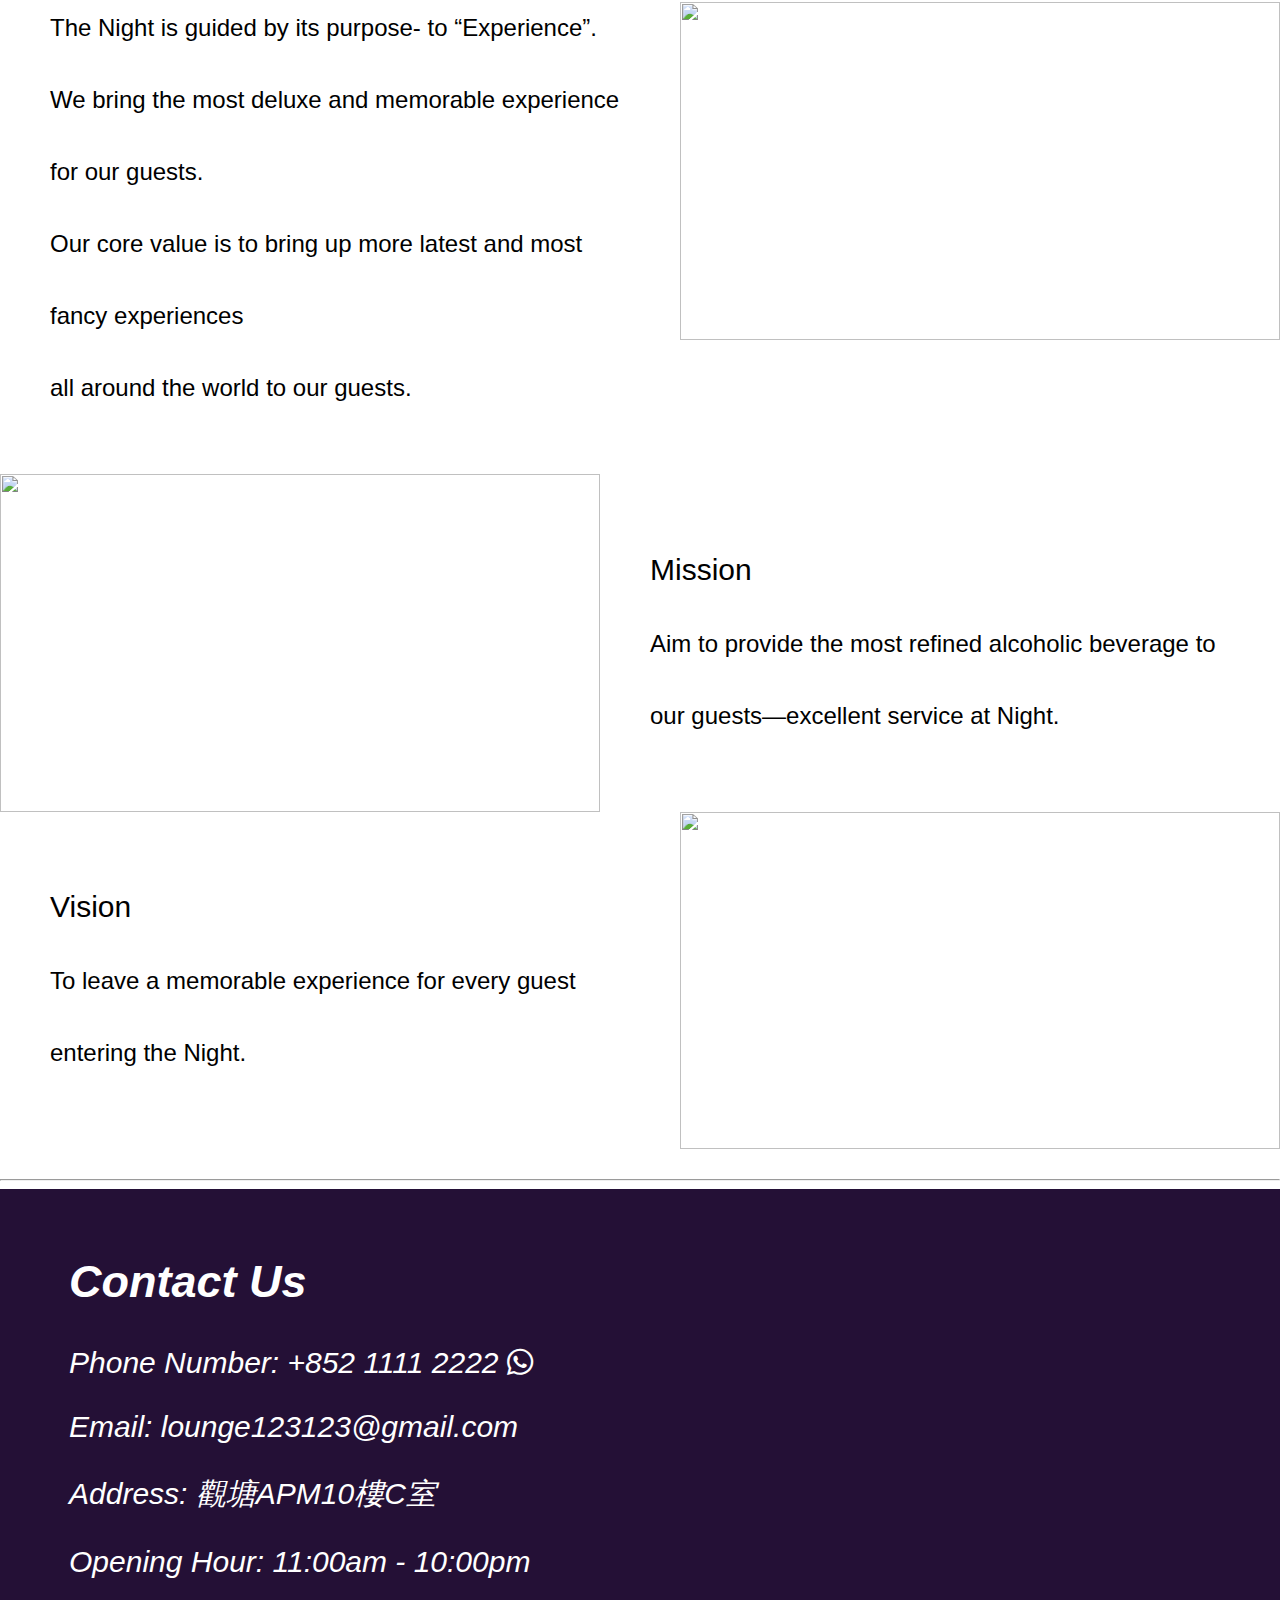
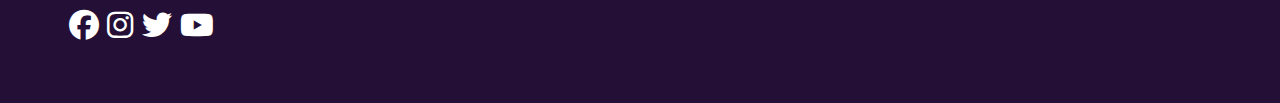
==== commit eeb997bd: "background fixed final final final" ====
--- a/About.html
+++ b/About.html
@@ -1,121 +1,127 @@
 <!DOCTYPE html>
 <html lang="en">
-  <head>
-    <meta charset="UTF-8" />
-    <meta http-equiv="X-UA-Compatible" content="IE=edge" />
-    <meta name="viewport" content="width=device-width, initial-scale=1.0" />
-    <title>All night lounge</title>
-    <link rel="stylesheet" href="style.css" />
-    <link rel="stylesheet" 
-href="https://cdnjs.cloudflare.com/ajax/libs/font-awesome/6.1.1/css/all.min.css">
-  </head>
 
-  <body class="main-layout">
-    <p id="BackToUp"></p>
-    <!-- Navbar -->
-    <header>
-      <nav id="ReturnToTop">
-        <ul class="nav_link">
-          <li><a href="index.html">Home</a></li>
-          <li><a href="menu.html">Menu</a></li>
-          <li><a href="About.html">About</a></li>
-          <li><a href="knowledge.html">Knowledge</a></li>
-        </ul>
-      </nav>
+<head>
+  <meta charset="UTF-8" />
+  <meta http-equiv="X-UA-Compatible" content="IE=edge" />
+  <meta name="viewport" content="width=device-width, initial-scale=1.0" />
+  <title>All night lounge</title>
+  <link rel="stylesheet" href="style.css" />
+  <link rel="stylesheet" href="https://cdnjs.cloudflare.com/ajax/libs/font-awesome/6.1.1/css/all.min.css">
+</head>
 
-      <a class="name" href="index.html">All Night Lounge</a>
-      <a class="btn" href="#contact"><button>Contact us</button></a>
-    </header>
-    <!-- Title -->
-    <main>
-        <a type="button" class="topButton" href="#BackToUp"><button>Back to top</button></a>
-        <div class='jumbotro'>
-            <div transform: translate3d(0px, 359.5px, 0px); background: url('lounge.webp'); opacity: 1;>
-                <img alt='lounge' id='onepic' src="louge.webp" width="100%" height="100%" />
-            </div>
-        </div>
-    </main>
-    <hr class='hr1'>
-    
-      <!--Content-->
-    <section class="about-us">
+<body class="main-layout">
+  <p id="BackToUp"></p>
+  <!-- Navbar -->
+  <header>
+    <nav id="ReturnToTop">
+      <ul class="nav_link">
+        <li><a href="index.html">Home</a></li>
+        <li><a href="menu.html">Menu</a></li>
+        <li><a href="About.html">About</a></li>
+        <li><a href="knowledge.html">Knowledge</a></li>
+      </ul>
+    </nav>
+
+    <a class="name" href="index.html">All Night Lounge</a>
+    <a class="btn" href="#contact"><button>Contact us</button></a>
+  </header>
+  <!-- Title -->
+
+  <a type="button" class="topButton" href="#BackToUp"><button>Back to top</button></a>
+  <div class='jumbotro'>
+    <h2>Explore the Night</h2>
+    <br>
+    <h3>With us</h3>
+  </div>
+
+
+  <hr class='hr1'>
+
+  <!--Content-->
+  <section class="about-us">
     <h1>About us</h1>
     <p class="about-us-mv">Our vision and mission is give you the most Memorable experience at All Night</p>
-    </section>
+  </section>
 
-    <section> 
-        <article id="night-story">
-            <div class="night-story">
-            <img src="https://cdn1.epicgames.com/ue/product/Screenshot/Layer%2014-1920x1080-0789cd58ac2988f913bd65b7cb040ffe.png?resize=1&w=1920" width="600" height="337.5">
-            <p><span class="about-subtitle">The Night Story</span>
-            <br/>
-            All Night Lounge was founded in 2022 by Andy, Ben and Mo,
-            <br/>
-            as part of our mission to provide the most refined alcoholic beverage to our guests.</p>
-            </div> 
-        </article>
+  <section>
+    <article id="night-story">
+      <div class="night-story">
+        <img
+          src="https://cdn1.epicgames.com/ue/product/Screenshot/Layer%2014-1920x1080-0789cd58ac2988f913bd65b7cb040ffe.png?resize=1&w=1920"
+          width="600" height="337.5">
+        <p><span class="about-subtitle">The Night Story</span>
+          <br />
+          All Night Lounge was founded in 2022 by Andy, Ben and Mo,
+          <br />
+          as part of our mission to provide the most refined alcoholic beverage to our guests.
+        </p>
+      </div>
+    </article>
 
-        <article id="purpose">
-            <div class="purpose">
-            <p><span class="about-subtitle">Our Purpose</span>
-            <br/>
-            The Night is guided by its purpose- to “Experience”.
-            <br/>
-            We bring the most deluxe and memorable experience for our guests.
-            <br/>
-            Our core value is to bring up more latest and most fancy experiences 
-            <br/>
-            all around the world to our guests.</p>
-            <img src="https://sothebys-md.brightspotcdn.com/97/98/e2e3ec9e448eadcf7cbf948dd496/001n10745-xxxxx.jpg" width="600" height="337.5">
-            </div>
-        </article>
+    <article id="purpose">
+      <div class="purpose">
+        <p><span class="about-subtitle">Our Purpose</span>
+          <br />
+          The Night is guided by its purpose- to “Experience”.
+          <br />
+          We bring the most deluxe and memorable experience for our guests.
+          <br />
+          Our core value is to bring up more latest and most fancy experiences
+          <br />
+          all around the world to our guests.
+        </p>
+        <img src="https://sothebys-md.brightspotcdn.com/97/98/e2e3ec9e448eadcf7cbf948dd496/001n10745-xxxxx.jpg"
+          width="600" height="337.5">
+      </div>
+    </article>
 
-        <article id="mission">
-            <div class="mission">
-            <img src="https://media.timeout.com/images/105773273/image.jpg" width="600" height="337.5">
-            <p><span class="about-subtitle">Mission</span>
-            <br/>
-            Aim to provide the most refined alcoholic beverage to our guests—excellent service at Night.</p>
-            </div>
-        </article>
+    <article id="mission">
+      <div class="mission">
+        <img src="https://media.timeout.com/images/105773273/image.jpg" width="600" height="337.5">
+        <p><span class="about-subtitle">Mission</span>
+          <br />
+          Aim to provide the most refined alcoholic beverage to our guests—excellent service at Night.
+        </p>
+      </div>
+    </article>
 
-        <article id="vision">
-            <div class="vision">
-            <p><span class="about-subtitle">Vision</span>
-              <br/>
-            To leave a memorable experience for every guest entering the Night.</p>
-            <img src="https://static.thehoneycombers.com/wp-content/uploads/sites/6/2020/06/fine-dining-restaurants-in-Hong-Kong.jpg" width="600" height="337.5">
-            </div>
-        </article>
-    </section>
+    <article id="vision">
+      <div class="vision">
+        <p><span class="about-subtitle">Vision</span>
+          <br />
+          To leave a memorable experience for every guest entering the Night.
+        </p>
+        <img
+          src="https://static.thehoneycombers.com/wp-content/uploads/sites/6/2020/06/fine-dining-restaurants-in-Hong-Kong.jpg"
+          width="600" height="337.5">
+      </div>
+    </article>
+  </section>
 
-  </body>
-  <hr class='hr2'>
-  <!-- Contact Us -->
-  <footer class="contactUs">
-    <div class="contact" id="contact">
-      <div class="contactInfo">
-            <h2>Contact Us</h2>
-            <p>Phone Number: +852 1111 2222 <i class="fa-brands fa-whatsapp"></i></p>
-            <p>Email: lounge123123@gmail.com</p>
-            <p>Address: 觀塘APM10樓C室</p>
-            <p>Opening Hour: 11:00am - 10:00pm</p>
-            <i class="fa-brands fa-facebook"></i>
-            <i class="fa-brands fa-instagram"></i>
-            <i class="fa-brands fa-twitter"></i>
-            <i class="fa-brands fa-youtube"></i>
-      </div>
-      <div class="map">
-        <iframe
-          src="https://www.google.com/maps/embed?pb=!1m18!1m12!1m3!1d7382.169802603218!2d114.22345111855562!3d22.3126286170932!2m3!1f0!2f0!3f0!3m2!1i1024!2i768!4f13.1!3m3!1m2!1s0x3404014f93f2b10f%3A0xf5e1a2461194aa9a!2sAPM!5e0!3m2!1szh-TW!2shk!4v1654232585144!5m2!1szh-TW!2shk"
-          width="600"
-          height="450"
-          style="border: 0"
-          allowfullscreen=""
-          loading="lazy"
-          referrerpolicy="no-referrer-when-downgrade"
-        ></iframe>
-      </div>
+</body>
+<hr class='hr2'>
+<!-- Contact Us -->
+<footer class="contactUs">
+  <div class="contact" id="contact">
+    <div class="contactInfo">
+      <h2>Contact Us</h2>
+      <p>Phone Number: +852 1111 2222 <i class="fa-brands fa-whatsapp"></i></p>
+      <p>Email: lounge123123@gmail.com</p>
+      <p>Address: 觀塘APM10樓C室</p>
+      <p>Opening Hour: 11:00am - 10:00pm</p>
+      <i class="fa-brands fa-facebook"></i>
+      <i class="fa-brands fa-instagram"></i>
+      <i class="fa-brands fa-twitter"></i>
+      <i class="fa-brands fa-youtube"></i>
     </div>
-  </footer>
-</html>
+    <div class="map">
+      <iframe
+        src="https://www.google.com/maps/embed?pb=!1m18!1m12!1m3!1d7382.169802603218!2d114.22345111855562!3d22.3126286170932!2m3!1f0!2f0!3f0!3m2!1i1024!2i768!4f13.1!3m3!1m2!1s0x3404014f93f2b10f%3A0xf5e1a2461194aa9a!2sAPM!5e0!3m2!1szh-TW!2shk!4v1654232585144!5m2!1szh-TW!2shk"
+        width="600" height="450" style="border: 0" allowfullscreen="" loading="lazy"
+        referrerpolicy="no-referrer-when-downgrade"></iframe>
+    </div>
+  </div>
+</footer>
+
+</html>--- a/style.css
+++ b/style.css
@@ -27,14 +27,6 @@
 }
 
 /* Nav Bars*/
-li,
-a,
-button {
-  font-family: "Kdam Thmor Pro", sans-serif;
-  font-size: larger;
-  color: white;
-  text-decoration: none;
-}
 header {
   display: flex;
   justify-content: space-between;
@@ -44,6 +36,14 @@
   z-index: 10;
   position: fixed;
   width: 100%;
+}
+li,
+a,
+button {
+  font-family: "Kdam Thmor Pro", sans-serif;
+  font-size: larger;
+  color: white;
+  text-decoration: none;
 }
 
 .nav_link {
@@ -90,6 +90,36 @@
   height: 450px;
   margin-top: 59px;
 }
+
+/*backgound pic*/
+
+.jumbotro{
+  background-image: url('louge.webp');
+  background-size: contain;
+  background-position: center ;
+  height: 600px;
+  opacity: 0.7;
+  z-index: -50;
+  
+}
+.jumbotro h2{
+  margin: 0 auto;
+  color:white;
+  text-align: center;
+  position: relative;
+  top: 200px;
+  font-size: 80px;
+
+}
+.jumbotro h3{
+  margin: 0 auto;
+  color: white;
+  text-align: center;
+  position: relative;
+  top: 220px;
+  font-size: 80px;
+}
+
 
 /*Intro*/
 #twopic {
